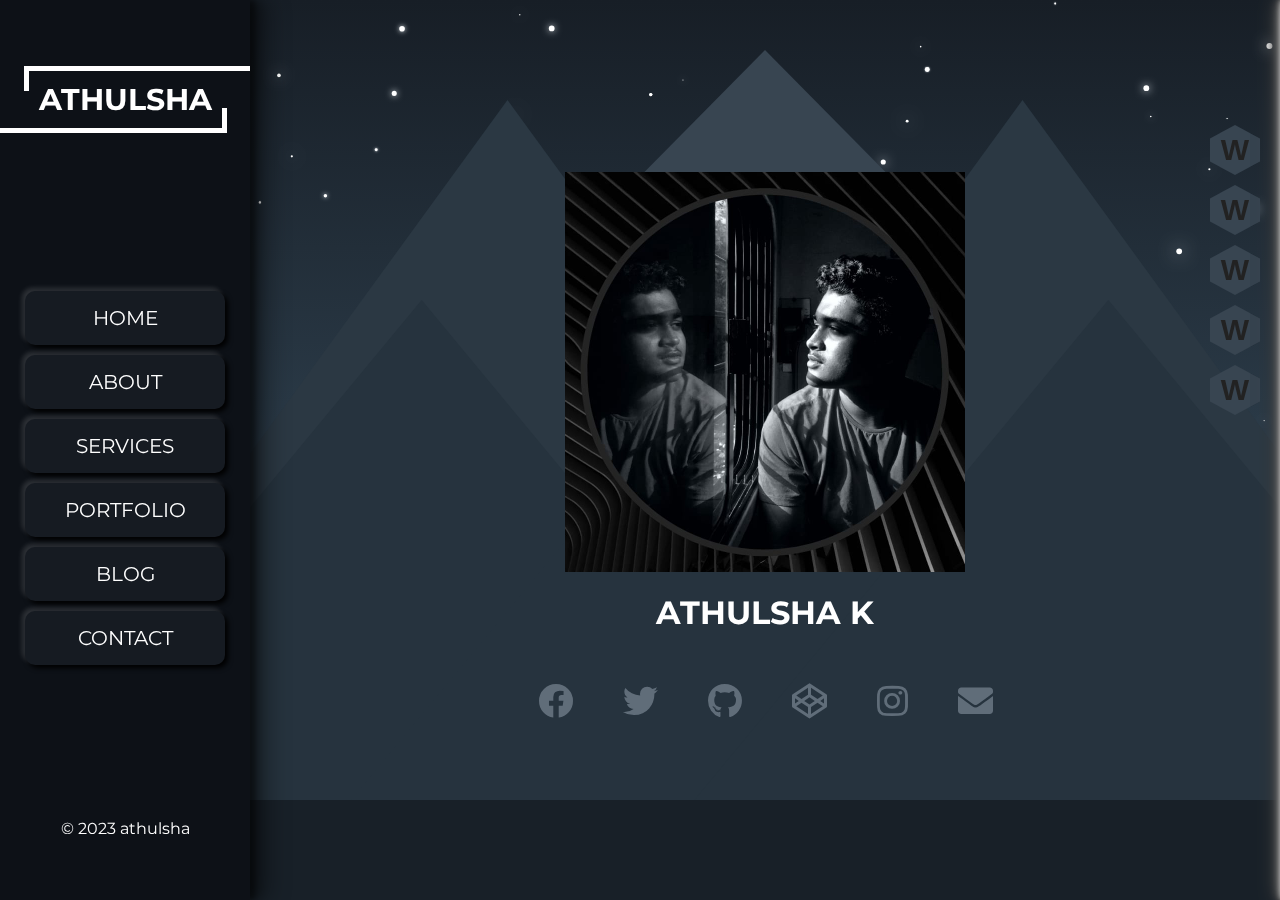
==== indexnew.html @ 254598df "Add files via upload" ====
<!DOCTYPE html>
<html lang="en">
    <head>
        <meta charset="UTF-8" />
        <meta name="viewport" content="width=device-width, initial-scale=1.0" />
        <meta http-equiv="X-UA-Compatible" content="ie=edge" />
        <meta name="keywords" content="Document" />
        <meta name="description" content="Your Description..." />
        <title>portfolio</title>
        <link
            rel="stylesheet"
            href="resources/swiper js/swiper-bundle.min.css"
        />
        <link
            rel="stylesheet"
            href="https://cdnjs.cloudflare.com/ajax/libs/font-awesome/5.15.2/css/all.min.css"
        />
        <link rel="stylesheet" href="resources/css/loader.css" />
        <link rel="stylesheet" href="resources/css/hamburger.css" />
        <link rel="stylesheet" href="resources/css/home.css" />
        <link rel="stylesheet" href="resources/css/about.css" />
        <link rel="stylesheet" href="resources/css/services.css">
        <link rel="stylesheet" href="resources/css/portfolio.css" />
        <link rel="stylesheet" href="resources/css/blog.css" />
        <link rel="stylesheet" href="resources/css/contact.css" />
        <link href="resources/mapbox-gl/mapbox-gl.css" rel="stylesheet" />
        <link rel="stylesheet" href="resources/css/style.css" />
        <link
            rel="shortcut icon"
            href="resources/img/favicon.ico"
            type="image/x-icon"
        />
    </head>
    <body onload="loaded()">
        <div class="loader">
            <div class="c c1"></div>
            <div class="c c2"></div>
            <div class="c c3"></div>
            <div class="c c4"></div>
            <div class="c c5"></div>
            <div class="c c6"></div>
        </div>
        <script>
            let loader = document.querySelector(".loader");
            function loaded() {
                loader.classList.add("remove");
                setTimeout(() => {
                    loader.style.display = "none";
                }, 1000);
            }
        </script>
        <!-- HAMBURGER MENU BUTTON (responsively visible) -->
        <div class="hamburger">
            <div class="bar1"></div>
            <div class="bar2"></div>
            <div class="bar3"></div>
        </div>

        <!-- THE REAL NAVIGATION -->
        <nav class="navigation">
            <h1>
                ATHULSHA
                <div></div>
                <div></div>
            </h1>
            <ul>
                <li><a href="#" onclick="home()">home</a></li>
                <li>
                    <a
                        href="#"
                        onclick="about(); animate3.play(); animate4.play();"
                        >about</a
                    >
                </li>
                <li><a href="#" onclick="services(); animate6.play();">services</a></li>
                <li><a href="#" onclick="portfolio()">portfolio</a></li>
                <li><a href="#" onclick="blog()">blog</a></li>
                <li>
                    <a href="#" onclick="contact(); animate5.play()">contact</a>
                </li>
            </ul>
            <p>&copy; 2023 athulsha</p>
        </nav>

        <div class="container">
            <div class="layer layer1 active">
                <div class="home main">
                    <div class="canvas_container">
                        <canvas></canvas>
                    </div>
                    <div class="content-for-home">
                        <div class="img-container"></div>
                        <h1 align="center">ATHULSHA K</h1>
                        <div class="social-icons">
                            <div class="s-icon">
                                <a href="https://instagram.com/_godf_ther_?igshid=MzMyNGUyNmU2YQ==">
                                    <i class="fab fa-facebook"></i>
                                </a>
                                <div class="s-name">Facebook</div>
                            </div>
                            <div class="s-icon">
                                <a href="https://twitter.com/Athulsha_k?t=MBiXDotRIr1WCUxzk90ldA&s=09">
                                    <i class="fab fa-twitter"></i>
                                </a>
                                <div class="s-name">X</div>
                            </div>
                            <div class="s-icon">
                                <a href="https://instagram.com/_godf_ther_?igshid=MzMyNGUyNmU2YQ==">
                                    <i class="fab fa-github"></i>
                                </a>
                                <div class="s-name">GitHub</div>
                            </div>
                            <div class="s-icon">
                                <a href="https://instagram.com/_godf_ther_?igshid=MzMyNGUyNmU2YQ==">
                                    <i class="fab fa-codepen"></i>
                                </a>
                                <div class="s-name">CodePen</div>
                            </div>
                            <div class="s-icon">
                                <a href="https://instagram.com/_godf_ther_?igshid=MzMyNGUyNmU2YQ==">
                                    <i class="fab fa-instagram"></i>
                                </a>
                                <div class="s-name">Instagram</div>
                            </div>
                            <div class="s-icon">
                                <a href="mailto:athulsha2003@gmail.com">
                                    <i class="fas fa-envelope"></i>
                                </a>
                                <div class="s-name">Email</div>
                            </div>
                        </div>

                        <div class="side-nav">
                            <button
                                onclick="about(); animate3.play(); animate4.play();"
                            >
                                <span class="w">W</span>
                                <span class="tooltip"> why you? </span>
                            </button>
                            <button onclick="services(); animate6.play();">
                                <span class="w">W</span>
                                <span class="tooltip"> what do you do? </span>
                            </button>
                            <button onclick="portfolio()">
                                <span class="w">W</span>
                                <span class="tooltip">
                                    what have you done?
                                </span>
                            </button>
                            <button onclick="blog()">
                                <span class="w">W</span>
                                <span class="tooltip"> what others say? </span>
                            </button>
                            <button onclick="contact(); animate5.play()">
                                <span class="w">W</span>
                                <span class="tooltip"> where are you? </span>
                            </button>
                        </div>

                        <div class="titles-for-side-nav">
                            <span></span>
                        </div>
                    </div>
                </div>
            </div>
            <div class="layer layer2">
                <div class="about main">
                    <!-- SEGMENT FOR STYLING. -->
                    <div class="styling">
                        <div class="absolute box"></div>
                        <div class="absolute circle"></div>
                        <div class="absolute triangle"></div>
                        <div class="absolute dots">
                            <div class="dot dot1"></div>
                            <div class="dot dot2"></div>
                            <div class="dot dot3"></div>
                            <div class="dot dot4"></div>
                            <div class="dot dot5"></div>
                            <div class="dot dot6"></div>
                            <div class="dot dot7"></div>
                            <div class="dot dot8"></div>
                            <div class="dot dot9"></div>
                            <div class="dot dot10"></div>
                            <div class="dot dot11"></div>
                            <div class="dot dot12"></div>
                            <div class="dot dot13"></div>
                            <div class="dot dot14"></div>
                            <div class="dot dot15"></div>
                            <div class="dot dot16"></div>
                            <div class="dot dot17"></div>
                            <div class="dot dot18"></div>
                            <div class="dot dot19"></div>
                            <div class="dot dot20"></div>
                            <div class="dot dot21"></div>
                            <div class="dot dot22"></div>
                            <div class="dot dot23"></div>
                            <div class="dot dot24"></div>
                        </div>

                        <svg
                            class="wave absolute"
                            xmlns="http://www.w3.org/2000/svg"
                            viewBox="0 0 1450 320"
                        >
                            <path
                                fill-opacity="1"
                                d="M0,320L48,277.3C96,235,192,149,288,122.7C384,96,480,128,576,165.3C672,203,768,245,864,234.7C960,224,1056,160,1152,112C1248,64,1344,32,1392,16L1440,0L1440,320L1392,320C1344,320,1248,320,1152,320C1056,320,960,320,864,320C768,320,672,320,576,320C480,320,384,320,288,320C192,320,96,320,48,320L0,320Z"
                            ></path>
                        </svg>

                        <svg
                            class="wave absolute opposite"
                            xmlns="http://www.w3.org/2000/svg"
                            viewBox="0 0 1450 320"
                        >
                            <path
                                fill-opacity="1"
                                d="M0,224L48,213.3C96,203,192,181,288,192C384,203,480,245,576,218.7C672,192,768,96,864,64C960,32,1056,64,1152,101.3C1248,139,1344,181,1392,202.7L1440,224L1440,320L1392,320C1344,320,1248,320,1152,320C1056,320,960,320,864,320C768,320,672,320,576,320C480,320,384,320,288,320C192,320,96,320,48,320L0,320Z"
                            ></path>
                        </svg>
                    </div>

                    <!-- REAL CONTENT -->
                    <div class="wrapper">
                        <div class="face face1">
                            <div class="content">
                                <p>Hello,</p>
                                <h1>I'm Athulsha</h1>
                                <p class="text">
                                    As a young entrepreneur, I'm driven by a passion for innovation and a determination to create meaningful change in the business world. I thrive on challenges and view them as opportunities for growth. Armed with fresh ideas and a strong work ethic, I'm committed to building and scaling businesses that not only succeed financially but also contribute positively to society. I believe in the power of collaboration and constantly seek out new ways to connect with like-minded individuals and mentors who can help me on my entrepreneurial journey. I'm excited to embrace the ever-evolving landscape of entrepreneurship and make a lasting impact
                                </p>
                                
                            </div>
                        </div>
                        <div class="face face2"></div>
                    </div>

                    <!-- THE NAVIGATION OF ABOUT -->
                    <nav class="about_nav">
                        <ul>
                            <li>
                                <a class="active" href="#" data-text="one"
                                    >Skills</a
                                >
                            </li>
                            <li>
                                <a href="#" data-text="two">Experience</a>
                            </li>
                            <li>
                                <a href="#" data-text="three">Education</a>
                            </li>
                        </ul>
                    </nav>

                    <div class="about_container">
                        <!-- SKILL BOX -->
                        <div class="skills">
                            <div class="skill">
                                <div class="name">HTML</div>
                                <div class="value" style="left: 90%">60%</div>
                                <div class="percent">
                                    <div
                                        class="progress"
                                        style="width: 90%"
                                    ></div>
                                </div>
                            </div>
                            <div class="skill">
                                <div class="name">3D_designing</div>
                                <div class="value" style="left: 75%">85%</div>
                                <div class="percent">
                                    <div
                                        class="progress"
                                        style="width: 75%"
                                    ></div>
                                </div>
                            </div>
                            <div class="skill">
                                <div class="name">ROBOTICS</div>
                                <div class="value" style="left: 50%">80%</div>
                                <div class="percent">
                                    <div
                                        class="progress"
                                        style="width: 50%"
                                    ></div>
                                </div>
                            </div>
                            <div class="skill">
                                <div class="name">C</div>
                                <div class="value" style="left: 45%">75%</div>
                                <div class="percent">
                                    <div
                                        class="progress"
                                        style="width: 45%"
                                    ></div>
                                </div>
                            </div>
                            <div class="skill">
                                <div class="name">C++</div>
                                <div class="value" style="left: 55%">75%</div>
                                <div class="percent">
                                    <div
                                        class="progress"
                                        style="width: 55%"
                                    ></div>
                                </div>
                            </div>
                        </div>

                        <!-- EXPERIENCE -->
                        <div class="experience">
                            <div class="middle_line"></div>
                            <div class="cover">
                                <i class="job_box fas fa-briefcase"></i>
                                <i class="date">AUG 2023 </i>
                                <h2> CEO</h2>
                                <i class="name_company">PIECKER</i>
                                <article class="text_hidden">
                                    I am a dedicated and passionate mentor at Stream Hub, specializing in teaching the fundamentals of Arduino programming and 3D printing. With a deep-rooted enthusiasm for technology and a commitment to fostering creativity and innovation, I play a pivotal role in guiding aspiring makers and enthusiasts on their journey to mastering these exciting fields
                                </article>
                            </div>
                            <div class="whitespace"></div>
                            <div class="whitespace"></div>
                            <div class="cover">
                                <i class="job_box fas fa-briefcase"></i>
                                <i class="date">Apr 2020 - Jan 2019</i>
                                <h2>ROBOTICS WORKS</h2>
                                <i class="name_company">PIECKER</i>
                                <article class="text_hidden">
                                    Lorem ipsum dolor sit amet consectetur
                                    adipisicing elit. Ut sint magnam ipsam
                                    eveniet omnis nemo commodi dolorum neque
                                    fugiat, soluta tempora vitae error magni.
                                </article>
                            </div>
                            <div class="cover">
                                <i class="job_box fas fa-briefcase"></i>
                                <i class="rdate">Feb 2018 - Apr 2020</i>
                                <h2>MENTOR</h2>
                                <i class="name_company">STREAM HUB</i>
                                <article class="text_hidden">
                                    I am a dedicated and passionate mentor at Stream Hub, specializing in teaching the fundamentals of Arduino programming and 3D printing. With a deep-rooted enthusiasm for technology and a commitment to fostering creativity and innovation, I play a pivotal role in guiding aspiring makers and enthusiasts on their journey to mastering these exciting fields
                                </article>
                            </div>
                            <div class="whitespace"></div>
                            <div class="whitespace"></div>
                            <div class="cover">
                                <i class="job_box fas fa-briefcase"></i>
                                <i class="date">Aug 2014 - Feb 2018</i>
                                <h2>Full Stack Developer</h2>
                                <i class="name_company">Company Name</i>
                                <article class="text_hidden">
                                    Lorem ipsum dolor sit amet consectetur
                                    adipisicing elit. Ut sint magnam ipsam
                                    eveniet omnis nemo commodi dolorum neque
                                    fugiat, soluta tempora vitae error magni.
                                </article>
                            </div>
                        </div>
                        <div class="education">
                            <div class="middle_line"></div>
                            <div class="cover">
                                <i class="job_box fas fa-book-reader"></i>
                                <i class="date">2021-2025</i>
                                <h2>B-TECH IN ELECTRONICS AND COMMUNICATIONS</h2>
                                <i class="name_company">CUSAT</i>
                                <article class="text_hidden">
                                    The B.Tech Electronics and Communication Department is at the forefront of technological advancements and innovation. It plays a pivotal role in shaping the future of communication systems and electronic devices. The department offers a diverse range of courses and practical experiences, equipping students with the knowledge and skills necessary to thrive in the ever-evolving world of technology.
                                </article>
                            </div>
                            <div class="whitespace"></div>
                            <div class="whitespace"></div>
                            <div class="cover">
                                <i class="job_box fas fa-book-reader"></i>
                                <i class="date">2019 - 2021</i>
                                <h2>HIGHER SECONDARY</h2>
                                <i class="name_company">GMHSS CU CAMPUS</i>
                                <article class="text_hidden">
                                    Lorem ipsum dolor sit amet consectetur
                                    adipisicing elit. Ut sint magnam ipsam
                                    eveniet omnis nemo commodi dolorum neque
                                    fugiat, soluta tempora vitae error magni.
                                </article>
                            </div>
                            <div class="cover">
                                <i class="job_box fas fa-book-open"></i>
                                <i class="date">2016 - 2018</i>
                                <h2>Masters In Science</h2>
                                <i class="name_company">KOCI KERALA</i>
                                <article class="text_hidden">
                                    Lorem ipsum dolor sit amet consectetur
                                    adipisicing elit. Ut sint magnam ipsam
                                    eveniet omnis nemo commodi dolorum neque
                                    fugiat, soluta tempora vitae error magni.
                                </article>
                            </div>
                            <div class="whitespace"></div>
                            <div class="whitespace"></div>
                            <div class="cover">
                                <i class="job_box fas fa-book-open"></i>
                                <i class="date">2012 - 2016</i>
                                <h2>Bachelor In Science</h2>
                                <i class="name_company">KOCHI</i>
                                <article class="text_hidden">
                                    Lorem ipsum dolor sit amet consectetur
                                    adipisicing elit. Ut sint magnam ipsam
                                    eveniet omnis nemo commodi dolorum neque
                                    fugiat, soluta tempora vitae error magni.
                                </article>
                            </div>
                        </div>
                    </div>
                </div>
            </div>
            <div class="layer layer3">
                <div class="services main">
                    <!-- <section class="background">
                        <div class="bg_wrapper"></div>
                    </section> -->
                    <div class="hero">
                        <span class="typography">
                            <span class="t_dummy">We know how to</span> <br />
                            <span class="t-box">
                                <span class="box-side box-front"
                                    >take risk</span
                                >
                                <span class="box-side box-top"
                                    >take a side</span
                                >
                                <span class="box-side box-back"
                                    >be different</span
                                >
                                <span class="box-side box-bottom"
                                    >be innovative</span
                                >
                            </span>
                        </span>
                        <p class="hero-text">
                            Shuvro is an excellent web designer and faultless
                            technician. He’s a pleasure to work with, great
                            value for money and will always go the extra mile
                            when necessary.
                        </p>
                    </div>
                    <div class="capabilities left move-little-down">
                        <img src="resources/img/elements/web_bg.png" alt="" />
                        <p class="c_content">
                            <span class="c_title">Web</span>
                            His creative journey started with Web Design. To
                            code his own designs, he learned how to code and has
                            since then worked hard to stay relevant in both
                            fields. For smooth collaboration with clients he is
                            now-a-days using programing languages for designing
                            and prototyping.
                            <br />
                            <a href="#">Learn More</a>
                            <i class="far fa-arrow-alt-circle-right"></i>
                        </p>
                    </div>
                    <div class="capabilities right">
                        <p class="c_content">
                            <span class="c_title">Graphics</span>
                            With a designers eye for details, Shuvro is
                            passionate about implementing designed into highly
                            interactive experience by paying close attention to
                            details, animations and performances.
                            <br />
                            <a href="#">Learn More</a>
                            <i class="far fa-arrow-alt-circle-right"></i>
                        </p>
                        <img
                            src="resources/img/elements/graphics_bg.png"
                            alt=""
                        />
                    </div>
                    <div class="capabilities left">
                        <img
                            src="resources/img/elements/seo_bg.png"
                            alt=""
                            style="
                                background: #2929292f;
                                backdrop-filter: blur(4px);
                                border-radius: 40px;
                            "
                        />
                        <p class="c_content">
                            <span class="c_title">SEO</span>
                            With 1+ years of experience in the Digital industry,
                            he proved that the combination of strategic thinking
                            and expertise will create a fascinating digital
                            experience.
                            <br />
                            <a href="#">Learn More</a>
                            <i class="far fa-arrow-alt-circle-right"></i>
                        </p>
                    </div>
                    <div class="foot">
                        <h2>Works:</h2>
                        <div class="foot-link">
                            <a href="#" onclick="portfolio()">Profile World</a>
                            <i class="far fa-arrow-alt-circle-right"></i>
                            <img
                                src="resources/img/portfolios/app/2.jpg"
                                alt="portfolio"
                            />
                        </div>
                        <div class="foot-link">
                            <a href="#" onclick="portfolio()">Art Director</a>
                            <i class="far fa-arrow-alt-circle-right"></i>
                            <img
                                src="resources/img/portfolios/card/2.jpg"
                                alt="portfolio"
                            />
                        </div>
                        <div class="foot-link">
                            <a href="#" onclick="portfolio()">Lora Website</a>
                            <i class="far fa-arrow-alt-circle-right"></i>
                            <img
                                src="resources/img/portfolios/web/1.jpg"
                                alt="portfolio"
                            />
                        </div>
                    </div>
                </div>
            </div>
            <div class="layer layer4">
                <div class="portfolio main">
                    <div class="tip main">
                        <div class="allContent">
                            <div class="description" style="display: none">
                                <div class="pro_intro">
                                    <div class="nameplate">
                                        <h1>Wedding Couple</h1>
                                        <span
                                            >Category:
                                            <span style="color: #999"
                                                >Web Design</span
                                            ></span
                                        >
                                    </div>
                                    <div class="other_text">
                                        <h2>Project Brief:</h2>
                                        <p
                                            class="pro_brief"
                                            style="
                                                color: #999;
                                                padding-left: 15px;
                                            "
                                        >
                                            Lorem ipsum, dolor sit amet
                                            consectetur adipisicing elit. At
                                            corrupti modi perferendis iure
                                            corporis dolores minus asperiores
                                            nemo debitis veritatis id placeat,
                                            similique eum recusandae ipsa quia
                                            cum earum nam?
                                        </p>
                                    </div>
                                </div>
                                <div class="pro_info">
                                    <h2>Project Info</h2>
                                    <p class="Date">
                                        <b>Date: </b>
                                        <span style="color: #999">2020</span>
                                    </p>
                                    <p class="client">
                                        <b>Client: </b>
                                        <span style="color: #999">xyz</span>
                                    </p>
                                    <p>
                                        <b>Tools: </b>
                                        <span style="color: #999"
                                            >HTML, CSS, JavaScript</span
                                        >
                                    </p>
                                    <p class="link">
                                        <b>Web: </b>
                                        <span style="color: #999"
                                            ><a href="#"
                                                >www.domain.com</a
                                            ></span
                                        >
                                    </p>
                                </div>
                            </div>

                            <button class="closeButton">
                                <span>Project Details</span>
                                <div class="icon"></div>
                            </button>
                            <button class="exitButton">&times;</button>

                            <div class="port_content">
                                <div class="swiper-container-2">
                                    <div class="swiper-wrapper">
                                        <div class="swiper-slide">
                                            <img src="#" alt="web design" />
                                        </div>
                                        <div class="swiper-slide">
                                            <img src="#" alt="web design" />
                                        </div>
                                        <div class="swiper-slide">
                                            <img src="#" alt="web design" />
                                        </div>
                                        <div class="swiper-slide">
                                            <img src="#" alt="web design" />
                                        </div>
                                        <div class="swiper-slide">
                                            <img src="#" alt="web design" />
                                        </div>
                                        <div class="swiper-slide">
                                            <img src="#" alt="web design" />
                                        </div>
                                        <div class="swiper-slide">
                                            <img src="#" alt="web design" />
                                        </div>
                                        <div class="swiper-slide">
                                            <img src="#" alt="web design" />
                                        </div>
                                        <div class="swiper-slide">
                                            <img src="#" alt="web design" />
                                        </div>
                                    </div>
                                    <!-- Add Pagination -->
                                    <div class="swiper-scrollbar"></div>
                                    <!-- Add Arrows -->
                                    <div class="swiper-button-next"></div>
                                    <div class="swiper-button-prev"></div>
                                </div>
                            </div>
                        </div>
                    </div>
                    <nav class="about_nav padding_top">
                        <ul>
                            <li>
                                <a
                                    class="filter active"
                                    href="#"
                                    data-filter="all"
                                    >All</a
                                >
                            </li>
                            <li>
                                <a class="filter" href="#" data-filter=".web"
                                    >Web Design</a
                                >
                            </li>
                            <li>
                                <a class="filter" href="#" data-filter=".logo"
                                    >Logo</a
                                >
                            </li>
                            <li>
                                <a class="filter" href="#" data-filter=".card"
                                    >Cards</a
                                >
                            </li>
                            <li>
                                <a class="filter" href="#" data-filter=".app"
                                    >Apps</a
                                >
                            </li>
                            <li>
                                <a class="filter" href="#" data-filter=".icon"
                                    >Icons</a
                                >
                            </li>
                        </ul>
                    </nav>
                    <div class="mymixcont">
                        <div class="mix web">
                            <img
                                src="resources/img/portfolios/web/1.jpg"
                                alt=""
                            />
                            <span class="title">Lora Website</span>
                            <span class="port_link">View Project</span>
                        </div>
                        <div class="mix icon">
                            <img
                                src="resources/img/portfolios/icon/5.jpg"
                                alt=""
                            />
                            <span class="title">Water World</span>
                            <span class="port_link">View Project</span>
                        </div>
                        <div class="mix card">
                            <img
                                src="resources/img/portfolios/card/1.jpg"
                                alt=""
                            />
                            <span class="title">Brand Photography</span>
                            <span class="port_link">View Project</span>
                        </div>
                        <div class="mix web">
                            <img
                                src="resources/img/portfolios/web/2.jpg"
                                alt=""
                            />
                            <span class="title">Student Guide</span>
                            <span class="port_link">View Project</span>
                        </div>
                        <div class="mix app">
                            <img
                                src="resources/img/portfolios/app/1.jpg"
                                alt=""
                            />
                            <span class="title">World View</span>
                            <span class="port_link">View Project</span>
                        </div>
                        <div class="mix card">
                            <img
                                src="resources/img/portfolios/card/2.jpg"
                                alt=""
                            />
                            <span class="title">Art Director</span>
                            <span class="port_link">View Project</span>
                        </div>
                        <div class="mix web">
                            <img
                                src="resources/img/portfolios/web/3.jpg"
                                alt=""
                            />
                            <span class="title">Web App Pro</span>
                            <span class="port_link">View Project</span>
                        </div>
                        <div class="mix card">
                            <img
                                src="resources/img/portfolios/card/3.jpg"
                                alt=""
                            />
                            <span class="title">Reauty</span>
                            <span class="port_link">View Project</span>
                        </div>
                        <div class="mix web">
                            <img
                                src="resources/img/portfolios/web/4.jpg"
                                alt=""
                            />
                            <span class="title">Sonor Design</span>
                            <span class="port_link">View Project</span>
                        </div>
                        <div class="mix card">
                            <img
                                src="resources/img/portfolios/card/4.jpg"
                                alt=""
                            />
                            <span class="title">Richard Tan</span>
                            <span class="port_link">View Project</span>
                        </div>
                        <div class="mix logo">
                            <img
                                src="resources/img/portfolios/logo/1.jpg"
                                alt=""
                            />
                            <span class="title">Kitty Pic</span>
                            <span class="port_link">View Project</span>
                        </div>
                        <div class="mix icon">
                            <img
                                src="resources/img/portfolios/icon/4.jpg"
                                alt=""
                            />
                            <span class="title">Domine</span>
                            <span class="port_link">View Project</span>
                        </div>
                        <div class="mix app">
                            <img
                                src="resources/img/portfolios/app/2.jpg"
                                alt=""
                            />
                            <span class="title">Profile World</span>
                            <span class="port_link">View Project</span>
                        </div>
                        <div class="mix logo">
                            <img
                                src="resources/img/portfolios/logo/2.jpg"
                                alt=""
                            />
                            <span class="title">Specialisterne</span>
                            <span class="port_link">View Project</span>
                        </div>
                        <div class="mix logo">
                            <img
                                src="resources/img/portfolios/logo/3.jpg"
                                alt=""
                            />
                            <span class="title">Native Design</span>
                            <span class="port_link">View Project</span>
                        </div>
                        <div class="mix card">
                            <img
                                src="resources/img/portfolios/card/5.jpg"
                                alt=""
                            />
                            <span class="title">Sriram Mohan</span>
                            <span class="port_link">View Project</span>
                        </div>
                        <div class="mix logo">
                            <img
                                src="resources/img/portfolios/logo/4.jpg"
                                alt=""
                            />
                            <span class="title">Book Worm</span>
                            <span class="port_link">View Project</span>
                        </div>
                        <div class="mix icon">
                            <img
                                src="resources/img/portfolios/icon/2.jpg"
                                alt=""
                            />
                            <span class="title">Football FC</span>
                            <span class="port_link">View Project</span>
                        </div>
                        <div class="mix logo">
                            <img
                                src="resources/img/portfolios/logo/5.jpg"
                                alt=""
                            />
                            <span class="title">Free Notes</span>
                            <span class="port_link">View Project</span>
                        </div>
                        <div class="mix icon">
                            <img
                                src="resources/img/portfolios/icon/1.jpg"
                                alt=""
                            />
                            <span class="title">Insta Genre</span>
                            <span class="port_link">View Project</span>
                        </div>
                        <div class="mix logo">
                            <img
                                src="resources/img/portfolios/logo/6.jpg"
                                alt=""
                            />
                            <span class="title">Movie Sock</span>
                            <span class="port_link">View Project</span>
                        </div>
                        <div class="mix logo">
                            <img
                                src="resources/img/portfolios/logo/7.jpg"
                                alt=""
                            />
                            <span class="title">Village Community Church</span>
                            <span class="port_link">View Project</span>
                        </div>
                        <div class="mix app">
                            <img
                                src="resources/img/portfolios/app/3.jpg"
                                alt=""
                            />
                            <span class="title">Weathery</span>
                            <span class="port_link">View Project</span>
                        </div>
                        <div class="mix icon">
                            <img
                                src="resources/img/portfolios/icon/3.jpg"
                                alt=""
                            />
                            <span class="title">Fav Shop</span>
                            <span class="port_link">View Project</span>
                        </div>
                    </div>
                </div>
            </div>
            <div class="layer layer5">
                <div class="testimonial">
                    <h1>
                        <span>See What My Clients Say about Me.</span>
                    </h1>
                    <div class="swiper-container">
                        <div class="swiper-wrapper">
                            <div class="swiper-slide">
                                <img src="resources/img/favicon.ico" alt="" />
                                <h4>Erik Lasher</h4>
                                <div class="rating">
                                    <label>&starf;</label>
                                    <label>&starf;</label>
                                    <label>&starf;</label>
                                    <label>&starf;</label>
                                    <label>&starf;</label>
                                </div>
                                <p>
                                    <span>&ldquo;</span>
                                    Shuvro is an excellent web designer and
                                    faultless technician. He’s a pleasure to
                                    work with, great value for money and will
                                    always go the extra mile when necessary.
                                </p>
                            </div>
                            <div class="swiper-slide">
                                <img src="resources/img/favicon.ico" alt="" />
                                <h4>Erik Lasher</h4>
                                <div class="rating">
                                    <label>&starf;</label>
                                    <label>&starf;</label>
                                    <label>&starf;</label>
                                    <label>&starf;</label>
                                    <label>&starf;</label>
                                </div>
                                <p>
                                    <span>&ldquo;</span>
                                    Shuvro is an excellent web designer and
                                    faultless technician. He’s a pleasure to
                                    work with, great value for money and will
                                    always go the extra mile when necessary.
                                </p>
                            </div>
                            <div class="swiper-slide">
                                <img src="resources/img/favicon.ico" alt="" />
                                <h4>Erik Lasher</h4>
                                <div class="rating">
                                    <label>&starf;</label>
                                    <label>&starf;</label>
                                    <label>&starf;</label>
                                    <label>&starf;</label>
                                    <label>&starf;</label>
                                </div>
                                <p>
                                    <span>&ldquo;</span>
                                    Shuvro is an excellent web designer and
                                    faultless technician. He’s a pleasure to
                                    work with, great value for money and will
                                    always go the extra mile when necessary.
                                </p>
                            </div>
                            <div class="swiper-slide">
                                <img src="resources/img/favicon.ico" alt="" />
                                <h4>Erik Lasher</h4>
                                <div class="rating">
                                    <label>&starf;</label>
                                    <label>&starf;</label>
                                    <label>&starf;</label>
                                    <label>&starf;</label>
                                    <label>&starf;</label>
                                </div>
                                <p>
                                    <span>&ldquo;</span>
                                    Shuvro is an excellent web designer and
                                    faultless technician. He’s a pleasure to
                                    work with, great value for money and will
                                    always go the extra mile when necessary.
                                </p>
                            </div>
                            <div class="swiper-slide">
                                <img src="resources/img/favicon.ico" alt="" />
                                <h4>Erik Lasher</h4>
                                <div class="rating">
                                    <label>&starf;</label>
                                    <label>&starf;</label>
                                    <label>&starf;</label>
                                    <label>&starf;</label>
                                    <label>&starf;</label>
                                </div>
                                <p>
                                    <span>&ldquo;</span>
                                    Shuvro is an excellent web designer and
                                    faultless technician. He’s a pleasure to
                                    work with, great value for money and will
                                    always go the extra mile when necessary.
                                </p>
                            </div>
                            <div class="swiper-slide">
                                <img src="resources/img/favicon.ico" alt="" />
                                <h4>Erik Lasher</h4>
                                <div class="rating">
                                    <label>&starf;</label>
                                    <label>&starf;</label>
                                    <label>&starf;</label>
                                    <label>&starf;</label>
                                    <label>&starf;</label>
                                </div>
                                <p>
                                    <span>&ldquo;</span>
                                    Shuvro is an excellent web designer and
                                    faultless technician. He’s a pleasure to
                                    work with, great value for money and will
                                    always go the extra mile when necessary.
                                </p>
                            </div>
                        </div>
                        <!-- Add Pagination -->
                        <div class="swiper-pagination"></div>
                        <div class="swiper-button-next"></div>
                        <div class="swiper-button-prev"></div>
                    </div>
                </div>
            </div>
            <div class="layer layer6">
                <div class="contact_us">
                    <div id="map"></div>
                    <address class="info_container">
                        <div class="info info1">
                            <i class="fas fa-phone-alt"></i>
                            <span class="iname">Phone</span>
                            <a href="tel:+8800000000000">9946198944</a>
                        </div>
                        <div class="info info2">
                            <i class="fas fa-home"></i>
                            <span class="iname">Address</span>
                            <a
                                href="https://maps.app.goo.gl/DvXbmUUjV1eJvzJQ8"
                            >
                                <h3>kakkancheri</h3>
                                <span>calicut university (po)</span><br />
                                <span>kerala</span>
                            </a>
                        </div>
                        <div class="info info3">
                            <i class="fas fa-envelope"></i>
                            <span class="iname">Email</span>
                            <a href="mailto:email1.gmail.com"
                                >athulsha2003@gmail.com</a
                            >
                            
                        </div>
                    </address>

                    <form action="#" method="post">
                        <h1>Get In Touch</h1>
                        <div class="inp_field">
                            <i class="fas fa-user"></i>
                            <input
                                type="text"
                                name="name"
                                class="fname"
                                id="fname"
                                placeholder="Full Name"
                                required
                            />
                        </div>
                        <div class="inp_field">
                            <i class="fas fa-envelope"></i>
                            <input
                                type="email"
                                name="email"
                                class="email"
                                id="email"
                                placeholder="Email"
                                required
                            />
                        </div>
                        <div class="inp_field">
                            <i class="fas fa-angle-double-right"></i>
                            <input
                                type="text"
                                name="subject"
                                class="subject"
                                id="subject"
                                placeholder="Subject"
                                required
                            />
                        </div>
                        <textarea
                            name="message"
                            cols="30"
                            rows="5"
                            class="message"
                            id="message"
                            placeholder="Message"
                            required
                        ></textarea>
                        <button class="submit" id="submit">Submit</button>
                    </form>
                </div>
            </div>
        </div>

        <!-----------------JQUERY {https://jquery.com/} [USED IN portfolio.js]----------------->
        <script src="resources/js/jquery.min.js"></script>
        <!-----------------MIX IT UP {https://www.kunkalabs.com/mixitup/} [USED IN portfolio.js]----------------->
        <script src="resources/js/mixitup.min.js"></script>
        <!-----------------SWIPER JS {https://swiperjs.com/} [USED IN portfolio.js, blog.js]----------------->
        <script src="resources/swiper js/swiper-bundle.min.js"></script>
        <!-----------------MAPBOX GL {https://www.mapbox.com/} [USED IN contact.js]----------------->
        <script src="resources/mapbox-gl/mapbox-gl.js"></script>
        <!-----------------EMAIL JS {https://www.emailjs.com/} [USED IN contact.js]----------------->
        <script src="resources/js/email.min.js"></script>
        <!-----------------ADDITIONAL SCRIPT FOR EMAIL JS----------------->
        <script type="text/javascript">
            (function () {
                emailjs.init("user_5OMETIDQ2Nm9qBMtaFNz4");
            })();
        </script>
        <!-----------------VANILLA TILT JS {https://micku7zu.github.io/vanilla-tilt.js/}----------------->
        <script src="resources/js/vanilla-tilt.min.js"></script>
        <!-----------------ANIME JS {https://animejs.com/} [USED LOCALLY.]----------------->
        <script src="resources/js/anime.min.js"></script>
        <!-----------------LOCAL (HOME)----------------->
        <script src="resources/js/home.js"></script>
        <!-----------------LOCAL (ABOUT)----------------->
        <script src="resources/js/about.js"></script>
        <!-----------------LOCAL (SERVICES)----------------->
        <script src="resources/js/services.js"></script>
        <!-----------------LOCAL (PORTFOLIO)----------------->
        <script src="resources/js/portfolio.js"></script>
        <!-----------------LOCAL (BLOG)----------------->
        <script src="resources/js/blog.js"></script>
        <!-----------------LOCAL (CONTACT)----------------->
        <script src="resources/js/contact.js"></script>
        <!-----------------LOCAL (MAIN FILE)----------------->
        <script src="resources/js/main.js"></script>

        <!-----------------LOCAL (MAIN FILE { USED TO ANIMATE WEBPAGE.})----------------->
        <script>
            const animate1 = anime.timeline({
                targets: ".circle",
                loop: true,
                duration: 2000,
                direction: "alternate",
                easing: "easeInOutQuad",
            });
            animate1.add({
                translateX: 350,
            });

            let dot = document.querySelectorAll(".dot");
            for (let i = 0; i < dot.length; i++) {
                const ind = dot[i];
                const animate2 = anime.timeline({
                    targets: ind,
                    loop: true,
                    direction: "alternate",
                    delay: i * 100,
                });
                animate2.add({
                    scale: 2,
                });
            }

            let span = document.querySelectorAll(".content .text span");
            const animate3 = anime.timeline({
                targets: span,
                easing: "easeInOutExpo",
                delay: anime.stagger(20, { direction: "reverse" }),
                direction: "reverse",
                autoplay: false,
            });

            animate3.add({
                rotate: () => {
                    return anime.random(-360, 360);
                },
                translateX: () => {
                    return anime.random(-500, 500);
                },
                translateY: () => {
                    return anime.random(-500, 500);
                },
                duration: 3000,
            });

            const animate4 = anime({
                targets: ".button",
                scale: [0, 1],
                delay: anime.stagger(200, { start: 7000 }),
                autoplay: false,
            });

            const animate5 = anime({
                targets: [
                    document.querySelectorAll(".info"),
                    document.querySelectorAll(".inp_field"),
                    ".message",
                    ".submit",
                ],
                translateY: [50, 0],
                rotateX: [90, 0],
                opacity: [0, 1],
                delay: anime.stagger(300, { start: 1000 }),
                duration: 750,
                autoplay: false,
                easing: "easeOutQuint",
            });
            
            const animate6 = anime({
                targets: ['.services .t_dummy', '.services .hero-text'],
                duration: 1000,
                scaleX: [0, 1],
                delay: anime.stagger(300, {start: 1000}),
                autoplay: false,
            });

            function resize() {
                if (window.innerWidth <= 632) {
                    animate5.play();
                    animate3.play();
                    animate4.play();
                    animate6.play();
                }
            }
            resize();
            window.addEventListener("resize", resize);
        </script>
    </body>
</html>
---- resources/css/loader.css ----
.loader {
    position: absolute;
    z-index: 1000;
    top: 0;
    left: 0;
    width: 100%;
    height: 100%;
    background: #0d1117;
    display: block;
    animation: none;
    opacity: 1;
    transition: .5s ease-in-out;
}

.loader.remove {
    opacity: 0; 
    z-index: -1000;
}

.loader .c {
    border-radius: 50%;
    position: absolute;
    top: 50%;
    left: 50%;
    transform: translate(-50%, -50%);
    border-bottom: 7px solid;
    border-right: 7px solid;
    border-top: 7px solid transparent !important;
    border-left: 7px solid transparent !important;
    animation: rot 1.5s ease-in-out 0s infinite alternate;
}

@keyframes rot {
    0% {
        transform: translate(-50%, -50%) rotateZ(0deg);
    }

    100% {
        transform: translate(-50%, -50%) rotateZ(90deg);
    }
}

.loader .c.c1 {
    width: 300px;
    height: 300px;
    border-color: orangered;
    animation-delay: 0s;
}

.loader .c.c2 {
    width: 260px;
    height: 260px;
    border-color: indigo;
    animation-delay: .1s;
}

.loader .c.c3 {
    width: 220px;
    height: 220px;
    border-color: dodgerblue;
    animation-delay: .2s;
}

.loader .c.c4 {
    width: 180px;
    height: 180px;
    border-color: green;
    animation-delay: .3s;
}

.loader .c.c5 {
    width: 140px;
    height: 140px;
    border-color: gold;
    animation-delay: .4s;
}

.loader .c.c6 {
    width: 100px;
    height: 100px;
    border-color: aqua;
    animation-delay: .5s;
}
---- resources/css/hamburger.css ----
.hamburger {
    position: fixed;
    top: 20px;
    left: 20px;
    margin-left: 0;
    width: 50px;
    height: 50px;
    display: flex;
    z-index: 1000;
    justify-content: center;
    align-items: center;
    flex-direction: column;
    flex-wrap: wrap;
    cursor: pointer;
    display: none;
    border-radius: 5px;
    background: rgba(255, 255, 255, 0.1);
    transition: .5s ease-in-out;
}

.hamburger.active {
    margin-left: 200px;
}

.hamburger .bar1,
.hamburger .bar2,
.hamburger .bar3 {
    position: absolute;
    width: 30px;
    height: 6px;
    border-radius: 200px;
    background: white;
    transition: 0.5s ease-in-out;
}

.hamburger:hover .bar1,
.hamburger:hover .bar2,
.hamburger:hover .bar3 {
    width: 40px;
}

.hamburger .bar1 {
    transform: translate(0, -15px);
    animation: no_bar1 0.75s linear 0s 1 forwards;
}

.hamburger .bar3 {
    transform: translate(0, 15px);
    animation: no_bar3 0.75s linear 0s 1 forwards;
}

.hamburger .bar3::after {
    content: "";
    position: absolute;
    top: 50%;
    left: 50%;
    transform: translate(-50%, -50%);
    width: 30px;
    border-radius: 10px;
    background: white;
    height: 6px;
    transition: 0.5s ease-in-out;
}

.hamburger:hover .bar3::after {
    width: 40px;
}



@keyframes no_bar1 {
    0% {
        transform: rotate(45deg);
    }

    33.33% {
        transform: translate(0, 0);
    }

    66.66% {
        transform: translate(0, 0);
    }

    100% {
        transform: translate(0, -15px);
    }
}

@keyframes no_bar3 {
    0% {
        transform: rotate(-45deg);
    }

    33.33% {
        transform: translate(0, 0);
    }

    66.66% {
        transform: translate(0, 0);
    }

    100% {
        transform: translate(0, 15px);
    }
}

.hamburger.active .bar1 {
    animation: bar1 0.75s linear 0s 1 forwards;
    animation: name duration timing-function delay iteration-count direction
        fill-mode;
}

@keyframes bar1 {
    0% {
        transform: translate(0, -15px);
    }

    33.33% {
        transform: translate(0, 0);
    }

    66.66% {
        transform: translate(0, 0);
    }

    100% {
        transform: rotate(45deg);
    }
}

.hamburger.active .bar3 {
    animation: bar3 0.75s linear 0s 1 forwards;
}

@keyframes bar3 {
    0% {
        transform: translate(0, 15px);
    }

    33.33% {
        transform: translate(0, 0);
    }

    66.66% {
        transform: translate(0, 0);
        height: 16px;
        background: transparent;
    }

    100% {
        transform: rotate(-45deg);
        height: 16px;
        background: transparent;
    }
}

.hamburger.active .bar2 {
    width: 0;
}
---- resources/css/home.css ----
.home {
    background-color: #d3123c;
    z-index: 2;
}

.canvas_container {
    position: fixed;
    top: 0;
    left: 0;
    width: var(--width);
    margin-left: 250px;
    height: 100%;
    overflow: hidden;
    user-select: none;
    display: flex;
    justify-content: center;
    align-items: center;
}

.canvas_container canvas {
    position: absolute;
    top: 0;
    left: 0;
}

.content-for-home {
    position: relative;
    width: 100%;
    min-height: 100vh;
    display: flex;
    justify-content: center;
    align-items: center;
    flex-direction: column;
}

.content-for-home .img-container {
    width: 400px;
    height: 400px;
    background: url("../img/home_logo_bg_hero.jpg") no-repeat top left;
    background-size: cover;
}

.content-for-home .img-container img {
    object-fit: cover;
}

.content-for-home .social-icons {
    position: relative;
    width: 100%;
    display: flex;
    justify-content: center;
    align-items: center;
    flex-wrap: wrap;
    margin-top: 20px;
    text-align: center;
}

.content-for-home .social-icons .s-icon {
    position: relative;
    margin: 10px 25px;
}

.content-for-home .social-icons .s-icon a {
    color: #606d79;
    text-decoration: none;
    transition: 0.5s;
}

.content-for-home .social-icons .s-icon a i {
    font-size: 35px;
}

.content-for-home .social-icons .s-icon .s-name {
    position: absolute;
    font-size: 15px;
    opacity: 0;
    bottom: 0px;
    left: 50%;
    transform: translate(-50%, 0);
    transition: 0.3s ease-out;
}

.content-for-home .social-icons .s-icon:hover .s-name {
    opacity: 1;
    bottom: -25px;
}

.content-for-home .social-icons .s-icon:hover a {
    color: dodgerblue;
}

.side-nav {
    position: absolute;
    right: 20px;
    top: 30%;
    transform: translateY(-50%);
}

.side-nav button {
    position: relative;
    display: block;
    border: none;
    color: #222222;
    font-weight: bolder;
    margin: 10px 0;
    width: 50px;
    height: 50px;
    background: transparent;
    outline: none;
    cursor: pointer;
    transition: 0.5s cubic-bezier(0.77, 0, 0.175, 1);
}

.side-nav button:hover .w {
    font-size: 0px;
}

.side-nav button .w {
    transition: 0.5s cubic-bezier(0.77, 0, 0.175, 1);
    font-size: 30px;
}

.side-nav button .tooltip {
    position: absolute;
    font-size: 5em;
    left: 100%;
    top: 50%;
    transform: translate(-100%, -50%);
    width: 100vw;
    opacity: 0;
    color: #cccccc;
    text-align: right;
    visibility: hidden;
    border-radius: 500px;
    z-index: -1;
    text-transform: capitalize;
    transition: 0.5s cubic-bezier(0.22, 1, 0.36, 1);
}

.side-nav button:hover .tooltip {
    left: 0%;
    visibility: visible;
    opacity: 1;
}

.side-nav button::before,
.side-nav button::after {
    content: "";
    position: absolute;
    right: 0;
    top: 0;
    width: 100%;
    height: 100%;
    background: #384551;
    z-index: -1;
    transition: 0.5s cubic-bezier(0.77, 0, 0.175, 1);
}

.side-nav button::before {
    clip-path: polygon(50% 0, 100% 27%, 100% 73%, 50% 100%);
}

.side-nav button::after {
    clip-path: polygon(0 27%, 50% 0, 50% 100%, 0 73%);
}

.side-nav button:hover::after {
    clip-path: polygon(0 0, 50% 0, 50% 100%, 0% 100%);
}

@media (max-width: 768px) {
    .canvas_container {
        width: 100%;
        margin-left: 0;
    }
}

@media (max-width: 491px) {
    .side-nav {
        position: relative;
        text-align: center;
        top: inherit;
        bottom: 0;
        right: inherit;
        margin-top: 100px;
    }

    .side-nav button {
        display: inline-block;
    }

    .side-nav button::before,
    .side-nav button::after {
        transform: rotate(-90deg);
    }

    .side-nav button .tooltip {
        display: none;
    }
}

@media (max-width: 306px) {
    .content-for-home .img-container {
        width: 200px;
        height: 200px;
    }

    .side-nav {
        margin-top: 150px;
    }
}

@media (max-width: 400px) {
    .content-for-home .img-container {
        width: 200px;
        height: 200px;
        background: url(../img/home_logo_bg_hero.png) no-repeat top left;
        background-size: cover;
    }
}
---- resources/css/about.css ----
@import url("https://fonts.googleapis.com/css2?family=Kaushan+Script&display=swap");
@import url("https://fonts.googleapis.com/css2?family=League+Script&display=swap");

html {
    scroll-behavior: smooth;
}

.layer1 {
    margin: 0;
    padding: 0;
    box-sizing: border-box;
    font-family: "Montserrat", "Gill Sans", "Gill Sans MT", Calibri,
        "Trebuchet MS", sans-serif;
    background: #0d1117;
}

.styling {
    position: absolute;
    width: 100%;
    min-height: 100vh;
}

.absolute {
    position: absolute;
    user-select: none;
}


@keyframes rotate {
    0% {
        transform: translate(-50%, -50%) rotate(0deg);
    }

    100% {
        transform: translate(-50%, -50%) rotate(360deg);
    }
}





@keyframes up_down {
    0%,
    100% {
        transform: translate(-50%, -50%) rotate(190deg);
    }

    50% {
        transform: translate(-50%, 150%) rotate(190deg);
    }
}



.dots {
    top: 18%;
    left: 57%;
    width: 50px;
    height: 100px;
    display: grid;
    grid-template-columns: repeat(4, 1fr);
}

.dots .dot {
    background: #f0ce35;
    width: 3px;
    height: 3px;
    border-radius: 50%;
}

.wave {
    bottom: 0;
    left: 0;
    stroke-width: 10px;
    stroke: #1c2635;
    fill: transparent;
    z-index: 0;
    stroke-linecap: round;
    stroke-dasharray: 3400px;
    stroke-dashoffset: 3400px;
    animation: dash 8s ease-in-out 0s 1 forwards;
}

.wave.opposite {
    top: 100%;
    bottom: inherit;
    transform: rotateX(180deg);
}

@keyframes dash {
    0% {
        stroke-dashoffset: 6800px;
    }

    45% {
        stroke-dashoffset: 3400px;
    }

    90% {
        stroke-dashoffset: 0;
        fill: transparent;
    }

    100% {
        fill: #1c2635;
    }
}

.wrapper {
    position: relative;
    display: flex;
    justify-content: space-between;
    align-items: center;
    min-height: 100vh;
    z-index: 100;
    color: white;
}

.wrapper .face {
    position: relative;
    width: 100%;
    height: 100vh;
}

.wrapper .face.face1 {
    display: flex;
    justify-content: center;
    align-items: center;
    padding: 0 0 0 75px;
}

.face.face1 h1 {
    font-family: "Kaushan Script", cursive;
    font-size: 4.5vw;
}

.face.face1 p {
    font-family: "League Script", cursive;
    font-size: 22px;
}

.wrapper .face.face2 {
    position: relative;
    display: flex;
    justify-content: center;
    align-items: center;
    background: url("../img/bg1.png") no-repeat right bottom;
    background-size: contain;
}

.face.face1 h1 span,
.face.face1 p span {
    display: inline-block;
}

.button {
    position: relative;
    display: inline-block;
    margin: 10px 5px;
    padding: 15px 20px;
    font-size: 35px;
    color: #ffffff;
    text-align: center;
    text-decoration: none;
    font-weight: bold;
    outline: none;
    width: 35%;
}

.button.download {
    background: url("../img/btn4.png") no-repeat 50% 50%;
    background-size: 100% 100%;
}

.button.hire {
    background: url("../img/btn3.png") no-repeat 50% 50%;
    background-size: 100% 110%;
}

.about_nav {
    position: relative;
    width: 100%;
    height: 120px;
    display: flex;
    justify-content: center;
    align-items: center;
}

.about_nav ul {
    position: relative;
}

.about_nav ul li {
    display: inline-block;
    list-style: none;
    margin: 0 10px;
}

.about_nav ul li a {
    font-size: 25px;
    padding: 15px 30px;
    text-decoration: none;
    display: inline-block;
    border-radius: 10px;
    transition: .3s cubic-bezier(0.6, 0.04, 0.98, 0.335);
}

.about_nav ul li a:hover {
    color: dodgerblue;
}

.about_nav ul li a.active {
    color: dodgerblue;
    box-shadow: inset 5px 5px 10px black, inset -3px -3px 5px #ffffff25;
}

.about_container {
    position: relative;
    display: grid;
    grid-template-columns: repeat(3, 1fr);
    min-height: 50vh;
    width: calc(var(--width) * 3);
    margin-left: 0;
    transition: 1s cubic-bezier(0.68, -0.55, 0.265, 1.55);
}

.about_container.one {
    margin-left: 0;
}

.about_container.two {
    margin-left: calc(var(--width) * -1);
}

.about_container.three {
    margin-left: calc(var(--width) * -2);
}

.skills {
    width: 100%;
    height: 100%;
}
.education {
    width: 100%;
    height: 100%;
}

.skills {
    position: relative;
    display: grid;
    grid-template-columns: 1fr 1fr;
    height: 50vh;
    width: 100%;
}

.skills .skill {
    position: relative;
    display: flex;
    padding: 20px;
    margin: 22px 50px;
    height: 28px;
    overflow: hidden;
    border-radius: 10px;
    transition: 0.25s ease-in-out;
}

.skill .name {
    position: absolute;
    top: 0%;
    /* color: white; */
}

.skill .value {
    position: absolute;
    top: 0%;
    right: 0;
    /* color: white; */
}

.skill .percent {
    position: absolute;
    top: 50%;
    left: 50%;
    transform: translate(-50%, -50%);
    width: 90%;
    height: 20px;
    border-radius: 100px;
    box-shadow: inset 3px 3px 3px rgba(0, 0, 0, 0.348), inset 3px 3px 5px rgba(0, 0, 0, 0.359),
        inset -3px -3px 3px rgba(255, 255, 255, 0.09), inset -3px -3px 5px rgba(255, 255, 255, .09);
}

.skill .percent .progress {
    position: absolute;
    top: 50%;
    left: 6px;
    transform: translate(0%, -50%);
    height: 10px;
    width: 90%;
    background: white;
    border-radius: 100px;
}

/* EXPERIENCE */
/* EDUCATION */
/* BASIC STYLINGS */
.middle_line {
    position: absolute;
    top: 0;
    left: 50%;
    transform: translate(-50%, 0);
    width: 5px;
    height: 100%;
    background: #333;
    border-radius: 5px;
}

.experience, 
.education {
    position: relative;
    width: 100%;
    min-height: 50vh;
    display: grid;
    grid-template-columns: repeat(2, 1fr);
    grid-gap: 100px;
}

.cover:nth-child(even) {
    justify-self: end;
}

.cover:nth-child(odd) {
    justify-self: start;
}

.cover {
    position: relative;
    width: 70%;
    height: 250px;
    color: #ccc;
    border-radius: 15px;
    padding: 15px;
    box-shadow: inset 5px 5px 10px black, inset -3px -3px 5px #ffffff25;
}

.cover::before {
    content: '';
    position: absolute;
    top: 20%;
    right: -15px;
    transform: rotate(135deg);
    border-left: 15px solid rgba(255, 255, 255, 0.3);
    border-top: 15px solid rgba(255, 255, 255, 0.4);
    border-bottom: 15px solid transparent;
    border-right: 15px solid transparent;
}

.cover:nth-child(odd)::before {
    left: -15px;
    right: inherit;
    transform: rotate(-45deg);
} 

.cover .job_box {
    position: absolute;
    top: 18%;
    right: -75px;
    font-size: 30px;
    border-radius: 50%;
    background: #267ff4;
    /* color: white; */
    width: 50px;
    height: 50px;
    text-align: center;
    line-height: 50px;
}

.cover:nth-child(odd) .job_box {
    position: absolute;
    top: 20%;
    left: -75px;
    right: inherit;
    font-size: 30px;
}

.cover:last-child {
    margin-bottom: 100px;
}

/* MAIN CONTENT OF EXPERIENCE */
/* MAIN CONTENT OF EDUCATION */
.cover:nth-child(even) {
    text-align: right;
}

.date {
    color: crimson;
    font-weight: bold;
}

.name_company {
    display: inline-block;
    margin-bottom: 10px;
}

.text_hidden {
    width: 100%;
    height: 100px;
    overflow: auto;
}
.text_hidden::-webkit-scrollbar {
    width: 5px;
}

@media (max-width: 1024px) {
    .button {
        display: block;
        margin: 0;
    }
}

@media (max-width: 582px) {
    .skills {
        position: relative;
        display: grid;
        grid-template-columns: 1fr;
        height: 50vh;
        width: 100%;
    }
    .whitespace {
        display: none;
    }

    .experience, .education {
        position: relative;
        width: 100%;
        min-height: 50vh;
        display: grid;
        grid-template-columns: 1fr;
    }

    .cover {
        margin-right: 20px;
    }

    .cover:nth-child(odd) .job_box {
        position: absolute;
        top: 40px;
        left: -25%;
        right: inherit;
        font-size: 30px;
    }
    .cover:nth-child(even) .job_box {
        top: 40px;
        left: -25%;
        right: inherit;
        font-size: 30px;
    }
    .cover::before {
        content: '';
        position: absolute;
        top: 20%;
        left: -15px;
        right: inherit;
        transform: rotate(314deg);
        border-left: 15px solid rgba(255, 255, 255, 0.3);
        border-top: 15px solid rgba(255, 255, 255, 0.4);
        border-bottom: 15px solid transparent;
        border-right: 15px solid transparent;
    }

    .middle_line {
        left: 28px;
    }

    .cover:nth-child(even) {
        justify-self: right;
    }

    .cover:nth-child(odd) {
        justify-self: right;
    }
}

@media (max-width: 500px) {
    .wrapper .face.face2 {
        position: absolute;
        top: 50%;
        left: 50%;
        transform: translate(-50%, -50%);
        width: 100%;
        height: 100%;
        z-index: 1;
        opacity: .3;
    }
}

@media (max-width: 366px) {
    .cover::before {
        display: none;
    }
    .cover:nth-child(odd) .job_box {
        position: absolute;
        top: 40px;
        right: 30px;
        left: inherit;
        font-size: 30px;
    }
    .cover:nth-child(even) .job_box {
        top: 40px;
        left: 30px;
        right: inherit;
        font-size: 30px;
    }
}

@media (max-width: 290px) {
    .wrapper .face.face1 {
        padding: 0;
    }
    .face.face1 p {
        font-family: "League Script", cursive;
        font-size: 22px;
        text-align: center;
    }
}
---- resources/css/services.css ----
.services {
    position: relative;
    width: 100%;
    min-height: 100vh;
}

/* BACKGROUND */
.services .background {
    position: fixed;
    width: 100%;
    height: 100vh;
    overflow: hidden;
    z-index: 1;
}

.services .bg_wrapper {
    position: relative;
    transform: skewY(345deg) translateY(-200px);
    animation: animateColor 10s linear 0s infinite forwards;
}

@keyframes animateColor {
    0% {
        filter: hue-rotate(0deg);
    }
    100% {
        filter: hue-rotate(360deg);
    }
}

.services .bg_wrapper .dummy_text {
    position: relative;
    width: 100%;
    font-size: 8em;
    color: white;
    pointer-events: none;
    user-select: none;
    line-height: 0.5em;
    white-space: nowrap;
    transform: translateX(calc(0% - var(--x) * 1px));
}

.services .bg_wrapper .dummy_text:nth-child(even) {
    transform: translateX(calc(-200vw - var(--x) * -1px));
}

.services .bg_wrapper .dummy_text span {
    color: #0f0;
    margin: 0 10px;
}

.services .bg_wrapper .dummy_text span:nth-child(even) {
    color: transparent;
    -webkit-text-stroke: 1px #fff;
}

/* MAIN */
.services .capabilities {
    position: relative;
    z-index: 2;
    display: flex;
    justify-content: center;
    align-items: center;
    flex-direction: row;
}

.services .capabilities img {
    max-width: 100%;
    width: 60%;
}

.services .capabilities.move-little-down {
    margin-top: 150px;
}

.services .capabilities .c_content {
    width: 400px;
    text-align: center;
    background: rgba(255, 255, 255, 0.2);
    backdrop-filter: blur(5px);
    border-top: 3px solid rgba(255, 255, 255, 0.1);
    border-bottom: 3px solid rgba(255, 255, 255, 0.1);
    box-shadow: 0 15px 35px rgba(0, 0, 0, 0.2);
    border-radius: 20px;
    padding: 50px;
    padding-left: 100px;
    color: #fff;
    font-size: 20px;
}

.services .capabilities.left .c_content {
    transform: translateX(-150px);
}

.services .capabilities.left .c_content .c_title {
    position: absolute;
    top: 50%;
    right: -50%;
    font-size: 3.5em;
    font-weight: bolder;
    width: 500px;
    -webkit-text-stroke: 2px #e08383;
    transform: rotateZ(90deg) translateY(-100%);
}

.services .capabilities.right .c_content .c_title {
    position: absolute;
    top: 50%;
    left: -50%;
    font-size: 3.5em;
    font-weight: bolder;
    width: 500px;
    -webkit-text-stroke: 2px #e08383;
    transform: rotateZ(90deg) translateY(100%);
}

.services .capabilities.right .c_content {
    transform: translateX(150px);
}

.services .capabilities .c_content a {
    display: inline-block;
    text-decoration: none;
    color: white;
    font-size: 25px;
    padding: 7px 15px;
    border-radius: 10px;
    overflow: hidden;
    transition: 0.5s linear;
}

.services .capabilities .c_content a:hover {
    color: dodgerblue;
}

.services .capabilities .c_content .fa-arrow-alt-circle-right {
    display: inline-block;
    text-decoration: none;
    color: white;
    font-size: 25px;
    padding: 7px 0;
    border-radius: 10px;
    overflow: hidden;
    transition: 0.5s cubic-bezier(0.34, 1.56, 0.64, 1);
    transition-delay: 0s;
}

.services .capabilities .c_content a:hover ~ .fa-arrow-alt-circle-right {
    color: dodgerblue;
    transition-delay: 0.5s;
    transform: translateX(25px);
}

/* FOOTER */
.services .foot {
    position: relative;
    z-index: 2;
}

.services .foot h2 {
    text-align: center;
    width: 100%;
    height: 300px;
    line-height: 300px;
    font-size: 5em;
    background: url("../img/elements/border.png") no-repeat center center;
    -webkit-text-stroke: 1px aqua;
}

.services .foot .foot-link {
    margin: 15px 0;
    width: 100%;
    display: flex;
    justify-content: center;
    align-items: center;
    text-align: center;
    border-radius: 20px;
    background: rgba(95, 158, 160, 0.26);
    z-index: 2;
    backdrop-filter: blur(5px);
}

.services .foot a {
    display: inline-block;
    text-decoration: none;
    font-size: 4em;
    text-align: center;
    color: white;
    padding: 20px 0;
    transition: 0.3s linear;
}

.services .foot a:hover {
    color: dodgerblue;
}

.services .foot .fa-arrow-alt-circle-right {
    display: inline-block;
    text-decoration: none;
    color: white;
    font-size: 50px;
    padding: 7px 20px;
    width: 50px;
    border-radius: 10px;
    overflow: hidden;
    transition: 0.5s cubic-bezier(0.34, 1.56, 0.64, 1);
    transition-delay: 0.5s;
}

.services .foot a:hover ~ .fa-arrow-alt-circle-right {
    color: dodgerblue;
    transition-delay: 0.5s;
    transform: translateX(50px);
}

.services .foot a i {
    transition: 0.5s;
}

.services .foot a:hover i {
    transform: translateX(50px);
}

.services .foot .foot-link img {
    position: absolute;
    opacity: 0;
    width: 400px;
    height: 300px;
    top: calc(var(--img_top) - 150px);
    left: calc(var(--img_left) - 200px);
    transform: scale(0);
    user-select: none;
    z-index: -1;
    pointer-events: none;
    transition: opacity 0.3s ease-in-out,
        transform 1s cubic-bezier(0.34, 1.56, 0.64, 1);
}

.services .foot .foot-link:hover img {
    transition-delay: 0.7s;
    opacity: 0.8;
    top: calc(var(--img_top) - 150px);
    left: calc(var(--img_left) - 200px);
    transform: scale(1);
}

/* Hover effect */
.services a {
    position: relative;
    overflow: hidden;
}

.services a .jump-target {
    position: relative;
}

.services a .jumped {
    position: relative;
    top: 0;
    transition: 0.15s;
    transition-delay: calc(var(--come) * 0.05s);
}

.services a:hover .jumped {
    top: -2ch;
}

.services a .jumping {
    position: absolute;
    top: 0;
    left: 0;
    transform: translateY(2ch);
    transition: 0.15s;
    transition-delay: calc(var(--come) * 0.05s);
}

.services a:hover .jumping {
    transform: translateY(0ch);
}

/* TYPOGRAPHY */
.services .hero {
    position: relative;
    z-index: 2;
}
.typography {
    position: relative;
    font-size: 6rem;
    display: inline-block;
    font-weight: bold;
}

.t_dummy {
    display: inline-block;
}

.t-box {
    position: relative;
    width: 450px;
    font-size: 60px;
    height: 50px;
    line-height: 70px;
    display: inline-block;
    transform-style: preserve-3d;
    animation: rotate 10s linear 0s infinite forwards;
}

@keyframes rotate {
    0% {
        transform: rotate3d(0, 0, 0, 0);
    }

    3%,
    25% {
        transform: rotate3d(1, 0, 0, 90deg);
    }

    28%,
    50% {
        transform: rotate3d(1, 0, 0, 180deg);
    }

    53%,
    75% {
        transform: rotate3d(1, 0, 0, 270deg);
    }

    78%,
    100% {
        transform: rotate3d(1, 0, 0, 360deg);
    }
}

.services .box-side {
    position: absolute;
    top: 0;
    left: 0;
    width: 100%;
    height: 100%;
    line-height: 45px;
    display: inline-block;
    background: #0d1117;
}

.services .box-front {
    background: indigo;
    transform: translate3d(0, 0, 25px);
}

.services .box-back {
    background: orange;
    transform: translate3d(0, 0, -25px) rotateX(180deg);
}

.services .box-top {
    background: orangered;
    transform: translate3d(0, 25px, 0) rotateX(-90deg);
}

.services .box-bottom {
    background: lime;
    transform: translate3d(0, -25px, 0) rotateX(90deg);
}

.services .hero .hero-text {
    position: relative;
    text-align: right;
    max-width: 681px;
    min-height: 60px;
    float: right;
    font-size: 18px;
    margin-right: 30px;
    background: rgba(255, 255, 255, 0.144);
    backdrop-filter: blur(5px);
    border-radius: 20px;
    border-top: 2px solid rgba(255, 255, 255, 0.1);
    border-bottom: 2px solid rgba(255, 255, 255, 0.1);
    box-shadow: 0 15px 35px rgba(0, 0, 0, 0.2);
}

.services .capabilities.move-little-down {
    margin-top: 150px;
}

/* MEDIA QUERY.
WORK TITLE, 
 */
@media (max-width: 966px) {
    .services .capabilities.left .c_content .c_title {
        right: -70%;
    }

    .services .capabilities.right .c_content .c_title {
        left: -70%;
    }

    .services .capabilities .c_content {
        padding: 25px;
        font-size: 18px;
    }
}

/* MEDIA QUERY
CAPABILITIES
IMG
CONTENT,
TITLE
HOVER EFFECT (STOPPED) */
@media (max-width: 681px) {
    .services .capabilities {
        flex-direction: column;
    }
    .services .capabilities img {
        width: 100%;
    }
    .services .capabilities.left .c_content,
    .services .capabilities.right .c_content {
        transform: translateX(0);
    }

    .services .capabilities.right {
        flex-direction: column-reverse;
    }

    .services .capabilities.left .c_content .c_title {
        position: absolute;
        top: 50%;
        right: -50%;
        font-size: 3.5em;
        font-weight: bolder;
        width: 500px;
        transform: rotateZ(90deg) translateY(-100%);
    }
    .services .capabilities.right .c_content .c_title {
        position: absolute;
        top: 50%;
        left: -50%;
        font-size: 3.5em;
        font-weight: bolder;
        width: 500px;
        transform: rotateZ(90deg) translateY(100%);
    }

    .services a .jumping {
        display: none;
    }

    .services a:hover .jumped {
        top: 0;
    }

    .services .foot a {
        font-size: 2em;
    }

    .hero .hero-text {
        float: left;
        display: block;
    }
}

@media (max-width: 450px) {
    .t-box {
        width: 100%;
        font-size: 35px;
        height: 45px;
    }

    .services .box-front {
        transform: translate3d(0, 0, 22.5px);
    }

    .services .box-back {
        transform: translate3d(0, 0, -22.5px) rotateX(180deg);
    }

    .services .box-top {
        transform: translate3d(0, 22.5px, 0) rotateX(-90deg);
    }

    .services .box-bottom {
        transform: translate3d(0, -22.5px, 0) rotateX(90deg);
    }
}

/* MEDIA QUERY
C_CONTENT,
TITLE,
ARROW (DISABLE) */
@media (max-width: 400px) {
    .services .capabilities .c_content {
        width: 90%;
    }

    .services .capabilities .c_content .c_title {
        display: none;
    }

    .services .foot a:hover ~ .fa-arrow-alt-circle-right {
        color: dodgerblue;
        transition-delay: 0.5s;
        transform: translateX(0);
    }

    .services .capabilities.move-little-down {
        margin-top: 300px;
    }

    .services .foot h2 {
        text-align: center;
        width: 100%;
        height: 300px;
        line-height: 300px;
        font-size: 3em;
        background: url("../img/elements/border.png") no-repeat center center;
        -webkit-text-stroke: 1px aqua;
    }
}

@media (max-height: 778px) {
    .services .foot {
        width: 100%;
        min-height: 200vh;
    }
}
---- resources/css/portfolio.css ----
@import url("https://fonts.googleapis.com/css2?family=Montserrat:ital,wght@0,100;0,200;0,300;0,400;0,500;0,600;0,700;0,800;0,900;1,100;1,200;1,300;1,400;1,500;1,600;1,700;1,800;1,900&display=swap");

html {
    scroll-behavior: smooth;
}

body {
    margin: 0;
    padding: 0;
    box-sizing: border-box;
    font-family: "Montserrat", "Gill Sans", "Gill Sans MT", Calibri,
        "Trebuchet MS", sans-serif;
    background: #333;
    color: white;
}

a {
    color: white;
}

.portfolio {
    position: relative;
    width: calc(100% - 250px);
}
.mymixcont {
    display: flex;
    justify-content: center;
    flex-wrap: wrap;
    min-height: 100vh;
}

.mix {
    position: relative;
    width: 280px;
    height: 200px;
    box-shadow: 5px 5px 5px black, -3px -3px 5px rgba(255, 255, 255, 0.05);
    margin: 20px;
    display: flex;
    justify-content: space-between;
    align-items: center;
    flex-direction: column;
    transform-style: preserve-3d;
    perspective: 1000px;
    border-radius: 10px;
    cursor: pointer;
}

.mix img {
    height: 80%;
    transition: 0.5s ease-in-out;
}

.mix span.title {
    position: absolute;
    bottom: 0;
    left: 0;
    width: 100%;
    height: 20%;
    text-align: center;
    line-height: 40px;
    border-radius: 0 0 10px 10px;
    background: rgba(0, 0, 0, 0.301);
    color: #ccc;
    z-index: -1;
    transition: 0.5s 0s ease-in-out;
}

.mix:hover img {
    transform: translateY(-50px) rotateX(25deg);
}

.mix:hover span.title {
    transition-delay: 0.3s;
    transform: translateY(10px) rotateX(-25deg);
}

.port_link {
    position: absolute;
    bottom: 25%;
    z-index: -1;
    color: #f64253;
    text-decoration: none;
    font-weight: bold;
}

.tip {
    position: fixed;
    width: 100%;
    height: 100%;
    top: 50%;
    left: 50%;
    transform: translate(-50%, -50%);
    opacity: 0;
    background: #000;
    z-index: -100;
    margin-left: 125px;
    transition: 0.5s;
}

.tip.view {
    opacity: 1;
    z-index: 100;
    transform: translate(-50%, -50%);
}

.tip .allContent {
    width: 100%;
    height: 100%;
    transform: scale(0);
    background: #0d1117;
    overflow-y: auto;
    overflow-x: hidden;
    transition: 0.4s 0.3s;
}

.tip .allContent::-webkit-scrollbar {
    width: 0;
}

.tip.view .allContent {
    transform: scale(1);
}

.tip .allContent .description {
    padding: 25px 50px;
    display: flex;
    justify-content: space-around;
    align-items: flex-start;
    width: 100%;
}

.tip .allContent .description .pro_intro {
    width: 60%;
}

.tip .allContent .description .pro_info {
    width: 30%;
}

.tip .allContent .description .pro_info a {
    color: crimson;
    font-weight: bold;
    text-decoration: none;
}

.tip .allContent .description .pro_info a:hover {
    text-decoration: 2px underline;
}

.tip .exitButton {
    width: 50px;
    height: 50px;
    border: none;
    border-radius: 50%;
    font-size: 50px;
    line-height: 50px;
    outline: none;
    background: transparent;
    color: transparent;
    -webkit-text-stroke: 1px white;
    transition: 0.25s;
    float: right;
    margin: 25px 25px 0 0;
    cursor: pointer;
}

.tip .exitButton:hover {
    background: #d72028;
}

.tip .closeButton {
    padding: 7px 15px;
    background: #ff0059;
    color: #fff;
    font-size: 25px;
    border-radius: 500px;
    border: none;
    outline: none;
    margin-left: 100px;
    margin-top: 40px;
    cursor: pointer;
}

.tip .closeButton .icon {
    position: relative;
    float: right;
    width: 15px;
    height: 15px;
    margin-left: 5px;
    margin-top: 7.5px;
}

.tip .closeButton .icon::before,
.tip .closeButton .icon::after {
    content: "";
    position: absolute;
    top: 50%;
    left: 50%;
    width: 100%;
    height: 3px;
    border-radius: 10px;
    background: #fff;
    transform: translate(-50%, -50%) rotate(0deg);
    transition: 0.3s ease-in-out;
}

.tip .closeButton .icon::before {
    transform: translate(-50%, -50%) rotate(90deg);
}

.tip .closeButton .icon.active::before {
    transform: translate(-50%, -50%) rotate(00deg);
}

.tip .port_content {
    position: relative;
    display: flex;
    justify-content: center;
    align-items: center;
    min-height: 100vh;
    width: 100%;
}

/* Swiper animation for images */
.tip .swiper-container-2 {
    position: relative;
    width: 90%;
    height: 90vh;
    margin: auto;
}

.tip .swiper-slide {
    display: flex;
    height: 100%;
    justify-content: center;
    align-items: center;
    position: relative;
    background: #fff;
}

.tip .swiper-container-2 .swiper-slide img {
    position: absolute;
    top: 0;
    left: 0;
    width: 100%;
    height: 100%;
    object-fit: contain;
}

@media (max-width: 748px) {
    .tip .allContent .description {
        flex-direction:  column;
    }
}

@media (max-width: 628px) {
    .about_nav {
        margin-bottom: 100px;
        margin-top: 50px;
    }
}

@media (max-width: 377px) {
    .about_nav {
        margin-top: 100px;
        margin-bottom: 200px;
    }

    .about_nav ul li {
        display: block;
    }
}

@media (max-width: 290px) {
    .about_nav {
        margin-top: 200px;
        margin-bottom: 200px;
    }
}
---- resources/css/blog.css ----
.testimonial {
    position: relative;
    display: flex;
    justify-content: center;
    align-items: center;
    flex-direction: column;
    min-height: 100vh;
}

.testimonial h1 {
    position: relative;
}

.testimonial h1 span {
    color: white;
    margin: 10px 20px;
    display: block;
    overflow: hidden;
    opacity: 0;
}

.testimonial h1.reveal span {
    animation: header_reveal 1s steps(1) 1.3s 1 forwards;
}

@keyframes header_reveal {
    0% {
        opacity: 0;
    }

    100% {
        opacity: 1;
    }
}

.testimonial h1::before {
    content: "";
    position: absolute;
    top: 0;
    left: 0%;
    background: linear-gradient(-90deg, #1fe6ff, #673ab7);
    width: 0%;
    height: 100%;
}

.testimonial h1.reveal::before {
    animation: block_reveal 1.5s cubic-bezier(0.19, 1, 0.22, 1) 1.5s 1 forwards;
}

@keyframes block_reveal {
    0% {
        left: 0;
        width: 0;
    }

    50% {
        left: 0;
        width: 100%;
    }

    100% {
        left: 100%;
        width: 0;
    }
}

.testimonial .swiper-container {
    width: 100%;
    padding-top: 50px;
    padding-bottom: 150px;
}

.swiper-container .swiper-slide {
    background-position: center;
    background-size: cover;
    width: 300px;
    height: 300px;
    display: flex;
    justify-content: center;
    align-items: center;
    flex-direction: column;
    padding: 20px;
    color: white;
    font-weight: 500;
    text-align: center;
    background: linear-gradient(blue, indigo);
    -webkit-box-reflect: below 1px
        linear-gradient(transparent, transparent, rgba(0, 0, 0, 0.2));
}

.swiper-container .swiper-pagination-bullet {
    border: 2px solid white;
}

.swiper-container .swiper-slide h4 {
    margin: 10px;
}

.swiper-container .swiper-slide img {
    position: relative;
    width: 75px;
    height: 75px;
    border-radius: 50%;
}

.swiper-slide .rating {
    width: 100%;
    height: 50px;
    display: flex;
    justify-content: center;
    align-items: center;
    flex-direction: row;
    font-size: 30px;
}

.swiper-slide p span {
    display: inline-block;
    font-size: 50px;
}
---- resources/css/contact.css ----
.layer6 {
    background: url("../img/pexels-pixabay-262488.jpg"), #0d1117;
    background-repeat: no-repeat;
    background-size: cover;
    background-position: center center;
    background-blend-mode: difference;
    filter: invert(1);
}

.layer6 .contact_us {
    position: relative;
    display: flex;
    justify-content: space-around;
    align-items: center;
    width: 100%;
    height: 100vh;
    filter: invert(1);
    color: white;
}

.info_container {
    position: relative;
}

.info {
    position: relative;
    display: flex;
    justify-content: center;
    align-items: center;
    flex-direction: column;
    padding: 10px;
    transform-style: preserve-3d;
    perspective: 1000px;
    border-top: 2px solid rgba(255, 255, 255, 0.1);
    border-bottom: 2px solid rgba(255, 255, 255, 0.1);
    box-shadow: 0 15px 35px rgba(0, 0, 0, 0.2);
    margin: 10px 0;
}

.info::after {
    position: absolute;
    content: '';
    top: 0;
    left: 0;
    width: 100%;
    height: 100%;
    filter: blur(5px);
}

.info i {
    text-align: center;
    display: block;
    font-size: 30px;
    padding: 10px;
    border-radius: 50%;
    width: 40px;
    height: 40px;
    transform: translateZ(10px);
    line-height: 40px;
    background: linear-gradient(0deg, #c017bb, #e5242a);
    transition: 0.4s;
}

.info:hover i {
    transform: translateZ(40px);
    transition: 0.4s 0.1s;
}

.info a {
    transform: translateZ(0px);
    color: dodgerblue;
    text-decoration: none;
    transition: 0.4s;
}

.info:hover a {
    transform: translateZ(75px);
    transition: 0.4s 0.2s;
}

.info .iname {
    text-align: center;
    font-size: 20px;
    font-style: italic;
    transition: 0.4s;
    color: #acacac;
}

.info:hover .iname {
    text-align: center;
    font-size: 50px;
    font-weight: 900;
    opacity: 0.2;
}

form {
    position: relative;
    display: flex;
    justify-content: center;
    align-items: center;
    flex-direction: column;
}

form h1 {
    color: #ccc;
    text-align: center;
}

form .inp_field {
    position: relative;
    width: 380px;
    height: 65px;
    border-radius: 100px;
    transform-style: preserve-3d;
    display: flex;
    justify-content: space-around;
    align-items: center;
    flex-direction: row;
    margin: 10px 0;
    border-top: 2px solid rgba(255, 255, 255, 0.1);
    border-bottom: 2px solid rgba(255, 255, 255, 0.1);
    box-shadow: 0 15px 35px rgba(0, 0, 0, 0.2);
}

form .inp_field input {
    width: 300px;
    font-size: 20px;
    font-weight: 600;
    border: none;
    background: none;
    outline: none;
    overflow: visible;
    color: #adadad;
}

.inp_field input::placeholder {
    font-weight: 500;
}

.inp_field i {
    color: #ababab;
}

.message {
    width: 380px;
    outline: none;
    border: none;
    border-radius: 25px;
    padding: 10px;
    font-size: 18px;
    font-family: "Montserrat";
    background: transparent;
    border-top: 2px solid rgba(255, 255, 255, 0.1);
    border-bottom: 2px solid rgba(255, 255, 255, 0.1);
    box-shadow: 0 15px 35px rgba(0, 0, 0, 0.2);
    color: #adadad;
    font-weight: 500;
    resize: vertical;
}

.submit {
    position: relative;
    font-size: 40px;
    padding: 10px 15px;
    margin: 30px 0;
    outline: none;
    border: none;
    background: rgba(0, 0, 0, 0.329);
    text-decoration: none;
    color: #ddd;
    border-top: 2px solid rgba(255, 255, 255, 0.1);
    border-bottom: 2px solid rgba(255, 255, 255, 0.1);
    box-shadow: 0 15px 35px rgba(0, 0, 0, 0.2);
    border-radius: 100px;
    overflow: hidden;
    cursor: pointer;
    transition: 0.25s;
}

.submit:hover {
    letter-spacing: 3px;
}

.submit::before {
    content: "";
    position: absolute;
    bottom: -10%;
    left: 50%;
    transform: translate(-50%, 0%);
    width: 30px;
    height: 40px;
    background: lime;
    /* background: #b2302c; */
    filter: blur(10px);
    z-index: -1;
    transition: 0.5s;
}

.submit::after {
    content: "";
    position: absolute;
    top: 0;
    left: 0;
    width: 30px;
    height: 100%;
    background: rgba(255, 255, 255, 0.199);
    transform: skew(45deg) translate(-20px, 0);
    transition: 0.5s;
}

.submit:hover::after {
    transform: skew(45deg) translate(200px, 0);
}

.submit:hover::before {
    height: 80%;
    bottom: 0;
    width: 80%;
    border-radius: 30px;
    transition-delay: 0.25s;
}

#map {
    position: absolute;
    top: 0;
    left: 0;
    width: 100%;
    height: 100vh;
    filter: invert(1);
}

@media (max-width: 632px) {
    .layer6 .contact_us {
        justify-content: center;
        flex-direction: column;
    }
}
---- resources/mapbox-gl/mapbox-gl.css ----
.mapboxgl-map{font:12px/20px Helvetica Neue,Arial,Helvetica,sans-serif;overflow:hidden;position:relative;-webkit-tap-highlight-color:rgba(0,0,0,0)}.mapboxgl-canvas{position:absolute;left:0;top:0}.mapboxgl-map:-webkit-full-screen{width:100%;height:100%}.mapboxgl-canary{background-color:salmon}.mapboxgl-canvas-container.mapboxgl-interactive,.mapboxgl-ctrl-group button.mapboxgl-ctrl-compass{cursor:grab;-webkit-user-select:none;user-select:none}.mapboxgl-canvas-container.mapboxgl-interactive.mapboxgl-track-pointer{cursor:pointer}.mapboxgl-canvas-container.mapboxgl-interactive:active,.mapboxgl-ctrl-group button.mapboxgl-ctrl-compass:active{cursor:grabbing}.mapboxgl-canvas-container.mapboxgl-touch-zoom-rotate,.mapboxgl-canvas-container.mapboxgl-touch-zoom-rotate .mapboxgl-canvas{touch-action:pan-x pan-y}.mapboxgl-canvas-container.mapboxgl-touch-drag-pan,.mapboxgl-canvas-container.mapboxgl-touch-drag-pan .mapboxgl-canvas{touch-action:pinch-zoom}.mapboxgl-canvas-container.mapboxgl-touch-zoom-rotate.mapboxgl-touch-drag-pan,.mapboxgl-canvas-container.mapboxgl-touch-zoom-rotate.mapboxgl-touch-drag-pan .mapboxgl-canvas{touch-action:none}.mapboxgl-ctrl-bottom-left,.mapboxgl-ctrl-bottom-right,.mapboxgl-ctrl-top-left,.mapboxgl-ctrl-top-right{position:absolute;pointer-events:none;z-index:2}.mapboxgl-ctrl-top-left{top:0;left:0}.mapboxgl-ctrl-top-right{top:0;right:0}.mapboxgl-ctrl-bottom-left{bottom:0;left:0}.mapboxgl-ctrl-bottom-right{right:0;bottom:0}.mapboxgl-ctrl{clear:both;pointer-events:auto;transform:translate(0)}.mapboxgl-ctrl-top-left .mapboxgl-ctrl{margin:10px 0 0 10px;float:left}.mapboxgl-ctrl-top-right .mapboxgl-ctrl{margin:10px 10px 0 0;float:right}.mapboxgl-ctrl-bottom-left .mapboxgl-ctrl{margin:0 0 10px 10px;float:left}.mapboxgl-ctrl-bottom-right .mapboxgl-ctrl{margin:0 10px 10px 0;float:right}.mapboxgl-ctrl-group{border-radius:4px;background:#fff}.mapboxgl-ctrl-group:not(:empty){box-shadow:0 0 0 2px rgba(0,0,0,.1)}@media (-ms-high-contrast:active){.mapboxgl-ctrl-group:not(:empty){box-shadow:0 0 0 2px ButtonText}}.mapboxgl-ctrl-group button{width:29px;height:29px;display:block;padding:0;outline:none;border:0;box-sizing:border-box;background-color:transparent;cursor:pointer}.mapboxgl-ctrl-group button+button{border-top:1px solid #ddd}.mapboxgl-ctrl button .mapboxgl-ctrl-icon{display:block;width:100%;height:100%;background-repeat:no-repeat;background-position:50%}@media (-ms-high-contrast:active){.mapboxgl-ctrl-icon{background-color:transparent}.mapboxgl-ctrl-group button+button{border-top:1px solid ButtonText}}.mapboxgl-ctrl-attrib-button:focus,.mapboxgl-ctrl-group button:focus{box-shadow:0 0 2px 2px #0096ff}.mapboxgl-ctrl button:disabled{cursor:not-allowed}.mapboxgl-ctrl button:disabled .mapboxgl-ctrl-icon{opacity:.25}.mapboxgl-ctrl button:not(:disabled):hover{background-color:rgba(0,0,0,.05)}.mapboxgl-ctrl-group button:focus:focus-visible{box-shadow:0 0 2px 2px #0096ff}.mapboxgl-ctrl-group button:focus:not(:focus-visible){box-shadow:none}.mapboxgl-ctrl-group button:focus:first-child{border-radius:4px 4px 0 0}.mapboxgl-ctrl-group button:focus:last-child{border-radius:0 0 4px 4px}.mapboxgl-ctrl-group button:focus:only-child{border-radius:inherit}.mapboxgl-ctrl button.mapboxgl-ctrl-zoom-out .mapboxgl-ctrl-icon{background-image:url("data:image/svg+xml;charset=utf-8,%3Csvg width='29' height='29' viewBox='0 0 29 29' xmlns='http://www.w3.org/2000/svg' fill='%23333'%3E%3Cpath d='M10 13c-.75 0-1.5.75-1.5 1.5S9.25 16 10 16h9c.75 0 1.5-.75 1.5-1.5S19.75 13 19 13h-9z'/%3E%3C/svg%3E")}.mapboxgl-ctrl button.mapboxgl-ctrl-zoom-in .mapboxgl-ctrl-icon{background-image:url("data:image/svg+xml;charset=utf-8,%3Csvg width='29' height='29' viewBox='0 0 29 29' xmlns='http://www.w3.org/2000/svg' fill='%23333'%3E%3Cpath d='M14.5 8.5c-.75 0-1.5.75-1.5 1.5v3h-3c-.75 0-1.5.75-1.5 1.5S9.25 16 10 16h3v3c0 .75.75 1.5 1.5 1.5S16 19.75 16 19v-3h3c.75 0 1.5-.75 1.5-1.5S19.75 13 19 13h-3v-3c0-.75-.75-1.5-1.5-1.5z'/%3E%3C/svg%3E")}@media (-ms-high-contrast:active){.mapboxgl-ctrl button.mapboxgl-ctrl-zoom-out .mapboxgl-ctrl-icon{background-image:url("data:image/svg+xml;charset=utf-8,%3Csvg width='29' height='29' viewBox='0 0 29 29' xmlns='http://www.w3.org/2000/svg' fill='%23fff'%3E%3Cpath d='M10 13c-.75 0-1.5.75-1.5 1.5S9.25 16 10 16h9c.75 0 1.5-.75 1.5-1.5S19.75 13 19 13h-9z'/%3E%3C/svg%3E")}.mapboxgl-ctrl button.mapboxgl-ctrl-zoom-in .mapboxgl-ctrl-icon{background-image:url("data:image/svg+xml;charset=utf-8,%3Csvg width='29' height='29' viewBox='0 0 29 29' xmlns='http://www.w3.org/2000/svg' fill='%23fff'%3E%3Cpath d='M14.5 8.5c-.75 0-1.5.75-1.5 1.5v3h-3c-.75 0-1.5.75-1.5 1.5S9.25 16 10 16h3v3c0 .75.75 1.5 1.5 1.5S16 19.75 16 19v-3h3c.75 0 1.5-.75 1.5-1.5S19.75 13 19 13h-3v-3c0-.75-.75-1.5-1.5-1.5z'/%3E%3C/svg%3E")}}@media (-ms-high-contrast:black-on-white){.mapboxgl-ctrl button.mapboxgl-ctrl-zoom-out .mapboxgl-ctrl-icon{background-image:url("data:image/svg+xml;charset=utf-8,%3Csvg width='29' height='29' viewBox='0 0 29 29' xmlns='http://www.w3.org/2000/svg'%3E%3Cpath d='M10 13c-.75 0-1.5.75-1.5 1.5S9.25 16 10 16h9c.75 0 1.5-.75 1.5-1.5S19.75 13 19 13h-9z'/%3E%3C/svg%3E")}.mapboxgl-ctrl button.mapboxgl-ctrl-zoom-in .mapboxgl-ctrl-icon{background-image:url("data:image/svg+xml;charset=utf-8,%3Csvg width='29' height='29' viewBox='0 0 29 29' xmlns='http://www.w3.org/2000/svg'%3E%3Cpath d='M14.5 8.5c-.75 0-1.5.75-1.5 1.5v3h-3c-.75 0-1.5.75-1.5 1.5S9.25 16 10 16h3v3c0 .75.75 1.5 1.5 1.5S16 19.75 16 19v-3h3c.75 0 1.5-.75 1.5-1.5S19.75 13 19 13h-3v-3c0-.75-.75-1.5-1.5-1.5z'/%3E%3C/svg%3E")}}.mapboxgl-ctrl button.mapboxgl-ctrl-fullscreen .mapboxgl-ctrl-icon{background-image:url("data:image/svg+xml;charset=utf-8,%3Csvg width='29' height='29' viewBox='0 0 29 29' xmlns='http://www.w3.org/2000/svg' fill='%23333'%3E%3Cpath d='M24 16v5.5c0 1.75-.75 2.5-2.5 2.5H16v-1l3-1.5-4-5.5 1-1 5.5 4 1.5-3h1zM6 16l1.5 3 5.5-4 1 1-4 5.5 3 1.5v1H7.5C5.75 24 5 23.25 5 21.5V16h1zm7-11v1l-3 1.5 4 5.5-1 1-5.5-4L6 13H5V7.5C5 5.75 5.75 5 7.5 5H13zm11 2.5c0-1.75-.75-2.5-2.5-2.5H16v1l3 1.5-4 5.5 1 1 5.5-4 1.5 3h1V7.5z'/%3E%3C/svg%3E")}.mapboxgl-ctrl button.mapboxgl-ctrl-shrink .mapboxgl-ctrl-icon{background-image:url("data:image/svg+xml;charset=utf-8,%3Csvg width='29' height='29' viewBox='0 0 29 29' xmlns='http://www.w3.org/2000/svg'%3E%3Cpath d='M18.5 16c-1.75 0-2.5.75-2.5 2.5V24h1l1.5-3 5.5 4 1-1-4-5.5 3-1.5v-1h-5.5zM13 18.5c0-1.75-.75-2.5-2.5-2.5H5v1l3 1.5L4 24l1 1 5.5-4 1.5 3h1v-5.5zm3-8c0 1.75.75 2.5 2.5 2.5H24v-1l-3-1.5L25 5l-1-1-5.5 4L17 5h-1v5.5zM10.5 13c1.75 0 2.5-.75 2.5-2.5V5h-1l-1.5 3L5 4 4 5l4 5.5L5 12v1h5.5z'/%3E%3C/svg%3E")}@media (-ms-high-contrast:active){.mapboxgl-ctrl button.mapboxgl-ctrl-fullscreen .mapboxgl-ctrl-icon{background-image:url("data:image/svg+xml;charset=utf-8,%3Csvg width='29' height='29' viewBox='0 0 29 29' xmlns='http://www.w3.org/2000/svg' fill='%23fff'%3E%3Cpath d='M24 16v5.5c0 1.75-.75 2.5-2.5 2.5H16v-1l3-1.5-4-5.5 1-1 5.5 4 1.5-3h1zM6 16l1.5 3 5.5-4 1 1-4 5.5 3 1.5v1H7.5C5.75 24 5 23.25 5 21.5V16h1zm7-11v1l-3 1.5 4 5.5-1 1-5.5-4L6 13H5V7.5C5 5.75 5.75 5 7.5 5H13zm11 2.5c0-1.75-.75-2.5-2.5-2.5H16v1l3 1.5-4 5.5 1 1 5.5-4 1.5 3h1V7.5z'/%3E%3C/svg%3E")}.mapboxgl-ctrl button.mapboxgl-ctrl-shrink .mapboxgl-ctrl-icon{background-image:url("data:image/svg+xml;charset=utf-8,%3Csvg width='29' height='29' viewBox='0 0 29 29' xmlns='http://www.w3.org/2000/svg' fill='%23fff'%3E%3Cpath d='M18.5 16c-1.75 0-2.5.75-2.5 2.5V24h1l1.5-3 5.5 4 1-1-4-5.5 3-1.5v-1h-5.5zM13 18.5c0-1.75-.75-2.5-2.5-2.5H5v1l3 1.5L4 24l1 1 5.5-4 1.5 3h1v-5.5zm3-8c0 1.75.75 2.5 2.5 2.5H24v-1l-3-1.5L25 5l-1-1-5.5 4L17 5h-1v5.5zM10.5 13c1.75 0 2.5-.75 2.5-2.5V5h-1l-1.5 3L5 4 4 5l4 5.5L5 12v1h5.5z'/%3E%3C/svg%3E")}}@media (-ms-high-contrast:black-on-white){.mapboxgl-ctrl button.mapboxgl-ctrl-fullscreen .mapboxgl-ctrl-icon{background-image:url("data:image/svg+xml;charset=utf-8,%3Csvg width='29' height='29' viewBox='0 0 29 29' xmlns='http://www.w3.org/2000/svg'%3E%3Cpath d='M24 16v5.5c0 1.75-.75 2.5-2.5 2.5H16v-1l3-1.5-4-5.5 1-1 5.5 4 1.5-3h1zM6 16l1.5 3 5.5-4 1 1-4 5.5 3 1.5v1H7.5C5.75 24 5 23.25 5 21.5V16h1zm7-11v1l-3 1.5 4 5.5-1 1-5.5-4L6 13H5V7.5C5 5.75 5.75 5 7.5 5H13zm11 2.5c0-1.75-.75-2.5-2.5-2.5H16v1l3 1.5-4 5.5 1 1 5.5-4 1.5 3h1V7.5z'/%3E%3C/svg%3E")}.mapboxgl-ctrl button.mapboxgl-ctrl-shrink .mapboxgl-ctrl-icon{background-image:url("data:image/svg+xml;charset=utf-8,%3Csvg width='29' height='29' viewBox='0 0 29 29' xmlns='http://www.w3.org/2000/svg'%3E%3Cpath d='M18.5 16c-1.75 0-2.5.75-2.5 2.5V24h1l1.5-3 5.5 4 1-1-4-5.5 3-1.5v-1h-5.5zM13 18.5c0-1.75-.75-2.5-2.5-2.5H5v1l3 1.5L4 24l1 1 5.5-4 1.5 3h1v-5.5zm3-8c0 1.75.75 2.5 2.5 2.5H24v-1l-3-1.5L25 5l-1-1-5.5 4L17 5h-1v5.5zM10.5 13c1.75 0 2.5-.75 2.5-2.5V5h-1l-1.5 3L5 4 4 5l4 5.5L5 12v1h5.5z'/%3E%3C/svg%3E")}}.mapboxgl-ctrl button.mapboxgl-ctrl-compass .mapboxgl-ctrl-icon{background-image:url("data:image/svg+xml;charset=utf-8,%3Csvg width='29' height='29' viewBox='0 0 29 29' xmlns='http://www.w3.org/2000/svg' fill='%23333'%3E%3Cpath d='M10.5 14l4-8 4 8h-8z'/%3E%3Cpath d='M10.5 16l4 8 4-8h-8z' fill='%23ccc'/%3E%3C/svg%3E")}@media (-ms-high-contrast:active){.mapboxgl-ctrl button.mapboxgl-ctrl-compass .mapboxgl-ctrl-icon{background-image:url("data:image/svg+xml;charset=utf-8,%3Csvg width='29' height='29' viewBox='0 0 29 29' xmlns='http://www.w3.org/2000/svg' fill='%23fff'%3E%3Cpath d='M10.5 14l4-8 4 8h-8z'/%3E%3Cpath d='M10.5 16l4 8 4-8h-8z' fill='%23999'/%3E%3C/svg%3E")}}@media (-ms-high-contrast:black-on-white){.mapboxgl-ctrl button.mapboxgl-ctrl-compass .mapboxgl-ctrl-icon{background-image:url("data:image/svg+xml;charset=utf-8,%3Csvg width='29' height='29' viewBox='0 0 29 29' xmlns='http://www.w3.org/2000/svg'%3E%3Cpath d='M10.5 14l4-8 4 8h-8z'/%3E%3Cpath d='M10.5 16l4 8 4-8h-8z' fill='%23ccc'/%3E%3C/svg%3E")}}.mapboxgl-ctrl button.mapboxgl-ctrl-geolocate .mapboxgl-ctrl-icon{background-image:url("data:image/svg+xml;charset=utf-8,%3Csvg width='29' height='29' viewBox='0 0 20 20' xmlns='http://www.w3.org/2000/svg' fill='%23333'%3E%3Cpath d='M10 4C9 4 9 5 9 5v.1A5 5 0 005.1 9H5s-1 0-1 1 1 1 1 1h.1A5 5 0 009 14.9v.1s0 1 1 1 1-1 1-1v-.1a5 5 0 003.9-3.9h.1s1 0 1-1-1-1-1-1h-.1A5 5 0 0011 5.1V5s0-1-1-1zm0 2.5a3.5 3.5 0 110 7 3.5 3.5 0 110-7z'/%3E%3Ccircle cx='10' cy='10' r='2'/%3E%3C/svg%3E")}.mapboxgl-ctrl button.mapboxgl-ctrl-geolocate:disabled .mapboxgl-ctrl-icon{background-image:url("data:image/svg+xml;charset=utf-8,%3Csvg width='29' height='29' viewBox='0 0 20 20' xmlns='http://www.w3.org/2000/svg' fill='%23aaa'%3E%3Cpath d='M10 4C9 4 9 5 9 5v.1A5 5 0 005.1 9H5s-1 0-1 1 1 1 1 1h.1A5 5 0 009 14.9v.1s0 1 1 1 1-1 1-1v-.1a5 5 0 003.9-3.9h.1s1 0 1-1-1-1-1-1h-.1A5 5 0 0011 5.1V5s0-1-1-1zm0 2.5a3.5 3.5 0 110 7 3.5 3.5 0 110-7z'/%3E%3Ccircle cx='10' cy='10' r='2'/%3E%3Cpath d='M14 5l1 1-9 9-1-1 9-9z' fill='red'/%3E%3C/svg%3E")}.mapboxgl-ctrl button.mapboxgl-ctrl-geolocate.mapboxgl-ctrl-geolocate-active .mapboxgl-ctrl-icon{background-image:url("data:image/svg+xml;charset=utf-8,%3Csvg width='29' height='29' viewBox='0 0 20 20' xmlns='http://www.w3.org/2000/svg' fill='%2333b5e5'%3E%3Cpath d='M10 4C9 4 9 5 9 5v.1A5 5 0 005.1 9H5s-1 0-1 1 1 1 1 1h.1A5 5 0 009 14.9v.1s0 1 1 1 1-1 1-1v-.1a5 5 0 003.9-3.9h.1s1 0 1-1-1-1-1-1h-.1A5 5 0 0011 5.1V5s0-1-1-1zm0 2.5a3.5 3.5 0 110 7 3.5 3.5 0 110-7z'/%3E%3Ccircle cx='10' cy='10' r='2'/%3E%3C/svg%3E")}.mapboxgl-ctrl button.mapboxgl-ctrl-geolocate.mapboxgl-ctrl-geolocate-active-error .mapboxgl-ctrl-icon{background-image:url("data:image/svg+xml;charset=utf-8,%3Csvg width='29' height='29' viewBox='0 0 20 20' xmlns='http://www.w3.org/2000/svg' fill='%23e58978'%3E%3Cpath d='M10 4C9 4 9 5 9 5v.1A5 5 0 005.1 9H5s-1 0-1 1 1 1 1 1h.1A5 5 0 009 14.9v.1s0 1 1 1 1-1 1-1v-.1a5 5 0 003.9-3.9h.1s1 0 1-1-1-1-1-1h-.1A5 5 0 0011 5.1V5s0-1-1-1zm0 2.5a3.5 3.5 0 110 7 3.5 3.5 0 110-7z'/%3E%3Ccircle cx='10' cy='10' r='2'/%3E%3C/svg%3E")}.mapboxgl-ctrl button.mapboxgl-ctrl-geolocate.mapboxgl-ctrl-geolocate-background .mapboxgl-ctrl-icon{background-image:url("data:image/svg+xml;charset=utf-8,%3Csvg width='29' height='29' viewBox='0 0 20 20' xmlns='http://www.w3.org/2000/svg' fill='%2333b5e5'%3E%3Cpath d='M10 4C9 4 9 5 9 5v.1A5 5 0 005.1 9H5s-1 0-1 1 1 1 1 1h.1A5 5 0 009 14.9v.1s0 1 1 1 1-1 1-1v-.1a5 5 0 003.9-3.9h.1s1 0 1-1-1-1-1-1h-.1A5 5 0 0011 5.1V5s0-1-1-1zm0 2.5a3.5 3.5 0 110 7 3.5 3.5 0 110-7z'/%3E%3C/svg%3E")}.mapboxgl-ctrl button.mapboxgl-ctrl-geolocate.mapboxgl-ctrl-geolocate-background-error .mapboxgl-ctrl-icon{background-image:url("data:image/svg+xml;charset=utf-8,%3Csvg width='29' height='29' viewBox='0 0 20 20' xmlns='http://www.w3.org/2000/svg' fill='%23e54e33'%3E%3Cpath d='M10 4C9 4 9 5 9 5v.1A5 5 0 005.1 9H5s-1 0-1 1 1 1 1 1h.1A5 5 0 009 14.9v.1s0 1 1 1 1-1 1-1v-.1a5 5 0 003.9-3.9h.1s1 0 1-1-1-1-1-1h-.1A5 5 0 0011 5.1V5s0-1-1-1zm0 2.5a3.5 3.5 0 110 7 3.5 3.5 0 110-7z'/%3E%3C/svg%3E")}.mapboxgl-ctrl button.mapboxgl-ctrl-geolocate.mapboxgl-ctrl-geolocate-waiting .mapboxgl-ctrl-icon{animation:mapboxgl-spin 2s linear infinite}@media (-ms-high-contrast:active){.mapboxgl-ctrl button.mapboxgl-ctrl-geolocate .mapboxgl-ctrl-icon{background-image:url("data:image/svg+xml;charset=utf-8,%3Csvg width='29' height='29' viewBox='0 0 20 20' xmlns='http://www.w3.org/2000/svg' fill='%23fff'%3E%3Cpath d='M10 4C9 4 9 5 9 5v.1A5 5 0 005.1 9H5s-1 0-1 1 1 1 1 1h.1A5 5 0 009 14.9v.1s0 1 1 1 1-1 1-1v-.1a5 5 0 003.9-3.9h.1s1 0 1-1-1-1-1-1h-.1A5 5 0 0011 5.1V5s0-1-1-1zm0 2.5a3.5 3.5 0 110 7 3.5 3.5 0 110-7z'/%3E%3Ccircle cx='10' cy='10' r='2'/%3E%3C/svg%3E")}.mapboxgl-ctrl button.mapboxgl-ctrl-geolocate:disabled .mapboxgl-ctrl-icon{background-image:url("data:image/svg+xml;charset=utf-8,%3Csvg width='29' height='29' viewBox='0 0 20 20' xmlns='http://www.w3.org/2000/svg' fill='%23999'%3E%3Cpath d='M10 4C9 4 9 5 9 5v.1A5 5 0 005.1 9H5s-1 0-1 1 1 1 1 1h.1A5 5 0 009 14.9v.1s0 1 1 1 1-1 1-1v-.1a5 5 0 003.9-3.9h.1s1 0 1-1-1-1-1-1h-.1A5 5 0 0011 5.1V5s0-1-1-1zm0 2.5a3.5 3.5 0 110 7 3.5 3.5 0 110-7z'/%3E%3Ccircle cx='10' cy='10' r='2'/%3E%3Cpath d='M14 5l1 1-9 9-1-1 9-9z' fill='red'/%3E%3C/svg%3E")}.mapboxgl-ctrl button.mapboxgl-ctrl-geolocate.mapboxgl-ctrl-geolocate-active .mapboxgl-ctrl-icon{background-image:url("data:image/svg+xml;charset=utf-8,%3Csvg width='29' height='29' viewBox='0 0 20 20' xmlns='http://www.w3.org/2000/svg' fill='%2333b5e5'%3E%3Cpath d='M10 4C9 4 9 5 9 5v.1A5 5 0 005.1 9H5s-1 0-1 1 1 1 1 1h.1A5 5 0 009 14.9v.1s0 1 1 1 1-1 1-1v-.1a5 5 0 003.9-3.9h.1s1 0 1-1-1-1-1-1h-.1A5 5 0 0011 5.1V5s0-1-1-1zm0 2.5a3.5 3.5 0 110 7 3.5 3.5 0 110-7z'/%3E%3Ccircle cx='10' cy='10' r='2'/%3E%3C/svg%3E")}.mapboxgl-ctrl button.mapboxgl-ctrl-geolocate.mapboxgl-ctrl-geolocate-active-error .mapboxgl-ctrl-icon{background-image:url("data:image/svg+xml;charset=utf-8,%3Csvg width='29' height='29' viewBox='0 0 20 20' xmlns='http://www.w3.org/2000/svg' fill='%23e58978'%3E%3Cpath d='M10 4C9 4 9 5 9 5v.1A5 5 0 005.1 9H5s-1 0-1 1 1 1 1 1h.1A5 5 0 009 14.9v.1s0 1 1 1 1-1 1-1v-.1a5 5 0 003.9-3.9h.1s1 0 1-1-1-1-1-1h-.1A5 5 0 0011 5.1V5s0-1-1-1zm0 2.5a3.5 3.5 0 110 7 3.5 3.5 0 110-7z'/%3E%3Ccircle cx='10' cy='10' r='2'/%3E%3C/svg%3E")}.mapboxgl-ctrl button.mapboxgl-ctrl-geolocate.mapboxgl-ctrl-geolocate-background .mapboxgl-ctrl-icon{background-image:url("data:image/svg+xml;charset=utf-8,%3Csvg width='29' height='29' viewBox='0 0 20 20' xmlns='http://www.w3.org/2000/svg' fill='%2333b5e5'%3E%3Cpath d='M10 4C9 4 9 5 9 5v.1A5 5 0 005.1 9H5s-1 0-1 1 1 1 1 1h.1A5 5 0 009 14.9v.1s0 1 1 1 1-1 1-1v-.1a5 5 0 003.9-3.9h.1s1 0 1-1-1-1-1-1h-.1A5 5 0 0011 5.1V5s0-1-1-1zm0 2.5a3.5 3.5 0 110 7 3.5 3.5 0 110-7z'/%3E%3C/svg%3E")}.mapboxgl-ctrl button.mapboxgl-ctrl-geolocate.mapboxgl-ctrl-geolocate-background-error .mapboxgl-ctrl-icon{background-image:url("data:image/svg+xml;charset=utf-8,%3Csvg width='29' height='29' viewBox='0 0 20 20' xmlns='http://www.w3.org/2000/svg' fill='%23e54e33'%3E%3Cpath d='M10 4C9 4 9 5 9 5v.1A5 5 0 005.1 9H5s-1 0-1 1 1 1 1 1h.1A5 5 0 009 14.9v.1s0 1 1 1 1-1 1-1v-.1a5 5 0 003.9-3.9h.1s1 0 1-1-1-1-1-1h-.1A5 5 0 0011 5.1V5s0-1-1-1zm0 2.5a3.5 3.5 0 110 7 3.5 3.5 0 110-7z'/%3E%3C/svg%3E")}}@media (-ms-high-contrast:black-on-white){.mapboxgl-ctrl button.mapboxgl-ctrl-geolocate .mapboxgl-ctrl-icon{background-image:url("data:image/svg+xml;charset=utf-8,%3Csvg width='29' height='29' viewBox='0 0 20 20' xmlns='http://www.w3.org/2000/svg'%3E%3Cpath d='M10 4C9 4 9 5 9 5v.1A5 5 0 005.1 9H5s-1 0-1 1 1 1 1 1h.1A5 5 0 009 14.9v.1s0 1 1 1 1-1 1-1v-.1a5 5 0 003.9-3.9h.1s1 0 1-1-1-1-1-1h-.1A5 5 0 0011 5.1V5s0-1-1-1zm0 2.5a3.5 3.5 0 110 7 3.5 3.5 0 110-7z'/%3E%3Ccircle cx='10' cy='10' r='2'/%3E%3C/svg%3E")}.mapboxgl-ctrl button.mapboxgl-ctrl-geolocate:disabled .mapboxgl-ctrl-icon{background-image:url("data:image/svg+xml;charset=utf-8,%3Csvg width='29' height='29' viewBox='0 0 20 20' xmlns='http://www.w3.org/2000/svg' fill='%23666'%3E%3Cpath d='M10 4C9 4 9 5 9 5v.1A5 5 0 005.1 9H5s-1 0-1 1 1 1 1 1h.1A5 5 0 009 14.9v.1s0 1 1 1 1-1 1-1v-.1a5 5 0 003.9-3.9h.1s1 0 1-1-1-1-1-1h-.1A5 5 0 0011 5.1V5s0-1-1-1zm0 2.5a3.5 3.5 0 110 7 3.5 3.5 0 110-7z'/%3E%3Ccircle cx='10' cy='10' r='2'/%3E%3Cpath d='M14 5l1 1-9 9-1-1 9-9z' fill='red'/%3E%3C/svg%3E")}}@keyframes mapboxgl-spin{0%{transform:rotate(0deg)}to{transform:rotate(1turn)}}a.mapboxgl-ctrl-logo{width:88px;height:23px;margin:0 0 -4px -4px;display:block;background-repeat:no-repeat;cursor:pointer;overflow:hidden;background-image:url("data:image/svg+xml;charset=utf-8,%3Csvg width='88' height='23' viewBox='0 0 88 23' xmlns='http://www.w3.org/2000/svg' xmlns:xlink='http://www.w3.org/1999/xlink' fill-rule='evenodd'%3E%3Cdefs%3E%3Cpath id='a' d='M11.5 2.25c5.105 0 9.25 4.145 9.25 9.25s-4.145 9.25-9.25 9.25-9.25-4.145-9.25-9.25 4.145-9.25 9.25-9.25zM6.997 15.983c-.051-.338-.828-5.802 2.233-8.873a4.395 4.395 0 013.13-1.28c1.27 0 2.49.51 3.39 1.42.91.9 1.42 2.12 1.42 3.39 0 1.18-.449 2.301-1.28 3.13C12.72 16.93 7 16 7 16l-.003-.017zM15.3 10.5l-2 .8-.8 2-.8-2-2-.8 2-.8.8-2 .8 2 2 .8z'/%3E%3Cpath id='b' d='M50.63 8c.13 0 .23.1.23.23V9c.7-.76 1.7-1.18 2.73-1.18 2.17 0 3.95 1.85 3.95 4.17s-1.77 4.19-3.94 4.19c-1.04 0-2.03-.43-2.74-1.18v3.77c0 .13-.1.23-.23.23h-1.4c-.13 0-.23-.1-.23-.23V8.23c0-.12.1-.23.23-.23h1.4zm-3.86.01c.01 0 .01 0 .01-.01.13 0 .22.1.22.22v7.55c0 .12-.1.23-.23.23h-1.4c-.13 0-.23-.1-.23-.23V15c-.7.76-1.69 1.19-2.73 1.19-2.17 0-3.94-1.87-3.94-4.19 0-2.32 1.77-4.19 3.94-4.19 1.03 0 2.02.43 2.73 1.18v-.75c0-.12.1-.23.23-.23h1.4zm26.375-.19a4.24 4.24 0 00-4.16 3.29c-.13.59-.13 1.19 0 1.77a4.233 4.233 0 004.17 3.3c2.35 0 4.26-1.87 4.26-4.19 0-2.32-1.9-4.17-4.27-4.17zM60.63 5c.13 0 .23.1.23.23v3.76c.7-.76 1.7-1.18 2.73-1.18 1.88 0 3.45 1.4 3.84 3.28.13.59.13 1.2 0 1.8-.39 1.88-1.96 3.29-3.84 3.29-1.03 0-2.02-.43-2.73-1.18v.77c0 .12-.1.23-.23.23h-1.4c-.13 0-.23-.1-.23-.23V5.23c0-.12.1-.23.23-.23h1.4zm-34 11h-1.4c-.13 0-.23-.11-.23-.23V8.22c.01-.13.1-.22.23-.22h1.4c.13 0 .22.11.23.22v.68c.5-.68 1.3-1.09 2.16-1.1h.03c1.09 0 2.09.6 2.6 1.55.45-.95 1.4-1.55 2.44-1.56 1.62 0 2.93 1.25 2.9 2.78l.03 5.2c0 .13-.1.23-.23.23h-1.41c-.13 0-.23-.11-.23-.23v-4.59c0-.98-.74-1.71-1.62-1.71-.8 0-1.46.7-1.59 1.62l.01 4.68c0 .13-.11.23-.23.23h-1.41c-.13 0-.23-.11-.23-.23v-4.59c0-.98-.74-1.71-1.62-1.71-.85 0-1.54.79-1.6 1.8v4.5c0 .13-.1.23-.23.23zm53.615 0h-1.61c-.04 0-.08-.01-.12-.03-.09-.06-.13-.19-.06-.28l2.43-3.71-2.39-3.65a.213.213 0 01-.03-.12c0-.12.09-.21.21-.21h1.61c.13 0 .24.06.3.17l1.41 2.37 1.4-2.37a.34.34 0 01.3-.17h1.6c.04 0 .08.01.12.03.09.06.13.19.06.28l-2.37 3.65 2.43 3.7c0 .05.01.09.01.13 0 .12-.09.21-.21.21h-1.61c-.13 0-.24-.06-.3-.17l-1.44-2.42-1.44 2.42a.34.34 0 01-.3.17zm-7.12-1.49c-1.33 0-2.42-1.12-2.42-2.51 0-1.39 1.08-2.52 2.42-2.52 1.33 0 2.42 1.12 2.42 2.51 0 1.39-1.08 2.51-2.42 2.52zm-19.865 0c-1.32 0-2.39-1.11-2.42-2.48v-.07c.02-1.38 1.09-2.49 2.4-2.49 1.32 0 2.41 1.12 2.41 2.51 0 1.39-1.07 2.52-2.39 2.53zm-8.11-2.48c-.01 1.37-1.09 2.47-2.41 2.47s-2.42-1.12-2.42-2.51c0-1.39 1.08-2.52 2.4-2.52 1.33 0 2.39 1.11 2.41 2.48l.02.08zm18.12 2.47c-1.32 0-2.39-1.11-2.41-2.48v-.06c.02-1.38 1.09-2.48 2.41-2.48s2.42 1.12 2.42 2.51c0 1.39-1.09 2.51-2.42 2.51z'/%3E%3C/defs%3E%3Cmask id='c'%3E%3Crect width='100%25' height='100%25' fill='%23fff'/%3E%3Cuse xlink:href='%23a'/%3E%3Cuse xlink:href='%23b'/%3E%3C/mask%3E%3Cg opacity='.3' stroke='%23000' stroke-width='3'%3E%3Ccircle mask='url(%23c)' cx='11.5' cy='11.5' r='9.25'/%3E%3Cuse xlink:href='%23b' mask='url(%23c)'/%3E%3C/g%3E%3Cg opacity='.9' fill='%23fff'%3E%3Cuse xlink:href='%23a'/%3E%3Cuse xlink:href='%23b'/%3E%3C/g%3E%3C/svg%3E")}a.mapboxgl-ctrl-logo.mapboxgl-compact{width:23px}@media (-ms-high-contrast:active){a.mapboxgl-ctrl-logo{background-color:transparent;background-image:url("data:image/svg+xml;charset=utf-8,%3Csvg width='88' height='23' viewBox='0 0 88 23' xmlns='http://www.w3.org/2000/svg' xmlns:xlink='http://www.w3.org/1999/xlink' fill-rule='evenodd'%3E%3Cdefs%3E%3Cpath id='a' d='M11.5 2.25c5.105 0 9.25 4.145 9.25 9.25s-4.145 9.25-9.25 9.25-9.25-4.145-9.25-9.25 4.145-9.25 9.25-9.25zM6.997 15.983c-.051-.338-.828-5.802 2.233-8.873a4.395 4.395 0 013.13-1.28c1.27 0 2.49.51 3.39 1.42.91.9 1.42 2.12 1.42 3.39 0 1.18-.449 2.301-1.28 3.13C12.72 16.93 7 16 7 16l-.003-.017zM15.3 10.5l-2 .8-.8 2-.8-2-2-.8 2-.8.8-2 .8 2 2 .8z'/%3E%3Cpath id='b' d='M50.63 8c.13 0 .23.1.23.23V9c.7-.76 1.7-1.18 2.73-1.18 2.17 0 3.95 1.85 3.95 4.17s-1.77 4.19-3.94 4.19c-1.04 0-2.03-.43-2.74-1.18v3.77c0 .13-.1.23-.23.23h-1.4c-.13 0-.23-.1-.23-.23V8.23c0-.12.1-.23.23-.23h1.4zm-3.86.01c.01 0 .01 0 .01-.01.13 0 .22.1.22.22v7.55c0 .12-.1.23-.23.23h-1.4c-.13 0-.23-.1-.23-.23V15c-.7.76-1.69 1.19-2.73 1.19-2.17 0-3.94-1.87-3.94-4.19 0-2.32 1.77-4.19 3.94-4.19 1.03 0 2.02.43 2.73 1.18v-.75c0-.12.1-.23.23-.23h1.4zm26.375-.19a4.24 4.24 0 00-4.16 3.29c-.13.59-.13 1.19 0 1.77a4.233 4.233 0 004.17 3.3c2.35 0 4.26-1.87 4.26-4.19 0-2.32-1.9-4.17-4.27-4.17zM60.63 5c.13 0 .23.1.23.23v3.76c.7-.76 1.7-1.18 2.73-1.18 1.88 0 3.45 1.4 3.84 3.28.13.59.13 1.2 0 1.8-.39 1.88-1.96 3.29-3.84 3.29-1.03 0-2.02-.43-2.73-1.18v.77c0 .12-.1.23-.23.23h-1.4c-.13 0-.23-.1-.23-.23V5.23c0-.12.1-.23.23-.23h1.4zm-34 11h-1.4c-.13 0-.23-.11-.23-.23V8.22c.01-.13.1-.22.23-.22h1.4c.13 0 .22.11.23.22v.68c.5-.68 1.3-1.09 2.16-1.1h.03c1.09 0 2.09.6 2.6 1.55.45-.95 1.4-1.55 2.44-1.56 1.62 0 2.93 1.25 2.9 2.78l.03 5.2c0 .13-.1.23-.23.23h-1.41c-.13 0-.23-.11-.23-.23v-4.59c0-.98-.74-1.71-1.62-1.71-.8 0-1.46.7-1.59 1.62l.01 4.68c0 .13-.11.23-.23.23h-1.41c-.13 0-.23-.11-.23-.23v-4.59c0-.98-.74-1.71-1.62-1.71-.85 0-1.54.79-1.6 1.8v4.5c0 .13-.1.23-.23.23zm53.615 0h-1.61c-.04 0-.08-.01-.12-.03-.09-.06-.13-.19-.06-.28l2.43-3.71-2.39-3.65a.213.213 0 01-.03-.12c0-.12.09-.21.21-.21h1.61c.13 0 .24.06.3.17l1.41 2.37 1.4-2.37a.34.34 0 01.3-.17h1.6c.04 0 .08.01.12.03.09.06.13.19.06.28l-2.37 3.65 2.43 3.7c0 .05.01.09.01.13 0 .12-.09.21-.21.21h-1.61c-.13 0-.24-.06-.3-.17l-1.44-2.42-1.44 2.42a.34.34 0 01-.3.17zm-7.12-1.49c-1.33 0-2.42-1.12-2.42-2.51 0-1.39 1.08-2.52 2.42-2.52 1.33 0 2.42 1.12 2.42 2.51 0 1.39-1.08 2.51-2.42 2.52zm-19.865 0c-1.32 0-2.39-1.11-2.42-2.48v-.07c.02-1.38 1.09-2.49 2.4-2.49 1.32 0 2.41 1.12 2.41 2.51 0 1.39-1.07 2.52-2.39 2.53zm-8.11-2.48c-.01 1.37-1.09 2.47-2.41 2.47s-2.42-1.12-2.42-2.51c0-1.39 1.08-2.52 2.4-2.52 1.33 0 2.39 1.11 2.41 2.48l.02.08zm18.12 2.47c-1.32 0-2.39-1.11-2.41-2.48v-.06c.02-1.38 1.09-2.48 2.41-2.48s2.42 1.12 2.42 2.51c0 1.39-1.09 2.51-2.42 2.51z'/%3E%3C/defs%3E%3Cmask id='c'%3E%3Crect width='100%25' height='100%25' fill='%23fff'/%3E%3Cuse xlink:href='%23a'/%3E%3Cuse xlink:href='%23b'/%3E%3C/mask%3E%3Cg stroke='%23000' stroke-width='3'%3E%3Ccircle mask='url(%23c)' cx='11.5' cy='11.5' r='9.25'/%3E%3Cuse xlink:href='%23b' mask='url(%23c)'/%3E%3C/g%3E%3Cg fill='%23fff'%3E%3Cuse xlink:href='%23a'/%3E%3Cuse xlink:href='%23b'/%3E%3C/g%3E%3C/svg%3E")}}@media (-ms-high-contrast:black-on-white){a.mapboxgl-ctrl-logo{background-image:url("data:image/svg+xml;charset=utf-8,%3Csvg width='88' height='23' viewBox='0 0 88 23' xmlns='http://www.w3.org/2000/svg' xmlns:xlink='http://www.w3.org/1999/xlink' fill-rule='evenodd'%3E%3Cdefs%3E%3Cpath id='a' d='M11.5 2.25c5.105 0 9.25 4.145 9.25 9.25s-4.145 9.25-9.25 9.25-9.25-4.145-9.25-9.25 4.145-9.25 9.25-9.25zM6.997 15.983c-.051-.338-.828-5.802 2.233-8.873a4.395 4.395 0 013.13-1.28c1.27 0 2.49.51 3.39 1.42.91.9 1.42 2.12 1.42 3.39 0 1.18-.449 2.301-1.28 3.13C12.72 16.93 7 16 7 16l-.003-.017zM15.3 10.5l-2 .8-.8 2-.8-2-2-.8 2-.8.8-2 .8 2 2 .8z'/%3E%3Cpath id='b' d='M50.63 8c.13 0 .23.1.23.23V9c.7-.76 1.7-1.18 2.73-1.18 2.17 0 3.95 1.85 3.95 4.17s-1.77 4.19-3.94 4.19c-1.04 0-2.03-.43-2.74-1.18v3.77c0 .13-.1.23-.23.23h-1.4c-.13 0-.23-.1-.23-.23V8.23c0-.12.1-.23.23-.23h1.4zm-3.86.01c.01 0 .01 0 .01-.01.13 0 .22.1.22.22v7.55c0 .12-.1.23-.23.23h-1.4c-.13 0-.23-.1-.23-.23V15c-.7.76-1.69 1.19-2.73 1.19-2.17 0-3.94-1.87-3.94-4.19 0-2.32 1.77-4.19 3.94-4.19 1.03 0 2.02.43 2.73 1.18v-.75c0-.12.1-.23.23-.23h1.4zm26.375-.19a4.24 4.24 0 00-4.16 3.29c-.13.59-.13 1.19 0 1.77a4.233 4.233 0 004.17 3.3c2.35 0 4.26-1.87 4.26-4.19 0-2.32-1.9-4.17-4.27-4.17zM60.63 5c.13 0 .23.1.23.23v3.76c.7-.76 1.7-1.18 2.73-1.18 1.88 0 3.45 1.4 3.84 3.28.13.59.13 1.2 0 1.8-.39 1.88-1.96 3.29-3.84 3.29-1.03 0-2.02-.43-2.73-1.18v.77c0 .12-.1.23-.23.23h-1.4c-.13 0-.23-.1-.23-.23V5.23c0-.12.1-.23.23-.23h1.4zm-34 11h-1.4c-.13 0-.23-.11-.23-.23V8.22c.01-.13.1-.22.23-.22h1.4c.13 0 .22.11.23.22v.68c.5-.68 1.3-1.09 2.16-1.1h.03c1.09 0 2.09.6 2.6 1.55.45-.95 1.4-1.55 2.44-1.56 1.62 0 2.93 1.25 2.9 2.78l.03 5.2c0 .13-.1.23-.23.23h-1.41c-.13 0-.23-.11-.23-.23v-4.59c0-.98-.74-1.71-1.62-1.71-.8 0-1.46.7-1.59 1.62l.01 4.68c0 .13-.11.23-.23.23h-1.41c-.13 0-.23-.11-.23-.23v-4.59c0-.98-.74-1.71-1.62-1.71-.85 0-1.54.79-1.6 1.8v4.5c0 .13-.1.23-.23.23zm53.615 0h-1.61c-.04 0-.08-.01-.12-.03-.09-.06-.13-.19-.06-.28l2.43-3.71-2.39-3.65a.213.213 0 01-.03-.12c0-.12.09-.21.21-.21h1.61c.13 0 .24.06.3.17l1.41 2.37 1.4-2.37a.34.34 0 01.3-.17h1.6c.04 0 .08.01.12.03.09.06.13.19.06.28l-2.37 3.65 2.43 3.7c0 .05.01.09.01.13 0 .12-.09.21-.21.21h-1.61c-.13 0-.24-.06-.3-.17l-1.44-2.42-1.44 2.42a.34.34 0 01-.3.17zm-7.12-1.49c-1.33 0-2.42-1.12-2.42-2.51 0-1.39 1.08-2.52 2.42-2.52 1.33 0 2.42 1.12 2.42 2.51 0 1.39-1.08 2.51-2.42 2.52zm-19.865 0c-1.32 0-2.39-1.11-2.42-2.48v-.07c.02-1.38 1.09-2.49 2.4-2.49 1.32 0 2.41 1.12 2.41 2.51 0 1.39-1.07 2.52-2.39 2.53zm-8.11-2.48c-.01 1.37-1.09 2.47-2.41 2.47s-2.42-1.12-2.42-2.51c0-1.39 1.08-2.52 2.4-2.52 1.33 0 2.39 1.11 2.41 2.48l.02.08zm18.12 2.47c-1.32 0-2.39-1.11-2.41-2.48v-.06c.02-1.38 1.09-2.48 2.41-2.48s2.42 1.12 2.42 2.51c0 1.39-1.09 2.51-2.42 2.51z'/%3E%3C/defs%3E%3Cmask id='c'%3E%3Crect width='100%25' height='100%25' fill='%23fff'/%3E%3Cuse xlink:href='%23a'/%3E%3Cuse xlink:href='%23b'/%3E%3C/mask%3E%3Cg stroke='%23fff' stroke-width='3' fill='%23fff'%3E%3Ccircle mask='url(%23c)' cx='11.5' cy='11.5' r='9.25'/%3E%3Cuse xlink:href='%23b' mask='url(%23c)'/%3E%3C/g%3E%3Cuse xlink:href='%23a'/%3E%3Cuse xlink:href='%23b'/%3E%3C/svg%3E")}}.mapboxgl-ctrl.mapboxgl-ctrl-attrib{padding:0 5px;background-color:hsla(0,0%,100%,.5);margin:0}@media screen{.mapboxgl-ctrl-attrib.mapboxgl-compact{min-height:20px;padding:2px 24px 2px 0;margin:10px;position:relative;background-color:#fff;border-radius:12px}.mapboxgl-ctrl-attrib.mapboxgl-compact-show{padding:2px 28px 2px 8px;visibility:visible}.mapboxgl-ctrl-bottom-left>.mapboxgl-ctrl-attrib.mapboxgl-compact-show,.mapboxgl-ctrl-top-left>.mapboxgl-ctrl-attrib.mapboxgl-compact-show{padding:2px 8px 2px 28px;border-radius:12px}.mapboxgl-ctrl-attrib.mapboxgl-compact .mapboxgl-ctrl-attrib-inner{display:none}.mapboxgl-ctrl-attrib-button{display:none;cursor:pointer;position:absolute;background-image:url("data:image/svg+xml;charset=utf-8,%3Csvg width='24' height='24' viewBox='0 0 20 20' xmlns='http://www.w3.org/2000/svg' fill-rule='evenodd'%3E%3Cpath d='M4 10a6 6 0 1012 0 6 6 0 10-12 0m5-3a1 1 0 102 0 1 1 0 10-2 0m0 3a1 1 0 112 0v3a1 1 0 11-2 0'/%3E%3C/svg%3E");background-color:hsla(0,0%,100%,.5);width:24px;height:24px;box-sizing:border-box;border-radius:12px;outline:none;top:0;right:0;border:0}.mapboxgl-ctrl-bottom-left .mapboxgl-ctrl-attrib-button,.mapboxgl-ctrl-top-left .mapboxgl-ctrl-attrib-button{left:0}.mapboxgl-ctrl-attrib.mapboxgl-compact-show .mapboxgl-ctrl-attrib-inner,.mapboxgl-ctrl-attrib.mapboxgl-compact .mapboxgl-ctrl-attrib-button{display:block}.mapboxgl-ctrl-attrib.mapboxgl-compact-show .mapboxgl-ctrl-attrib-button{background-color:rgba(0,0,0,.05)}.mapboxgl-ctrl-bottom-right>.mapboxgl-ctrl-attrib.mapboxgl-compact:after{bottom:0;right:0}.mapboxgl-ctrl-top-right>.mapboxgl-ctrl-attrib.mapboxgl-compact:after{top:0;right:0}.mapboxgl-ctrl-top-left>.mapboxgl-ctrl-attrib.mapboxgl-compact:after{top:0;left:0}.mapboxgl-ctrl-bottom-left>.mapboxgl-ctrl-attrib.mapboxgl-compact:after{bottom:0;left:0}}@media screen and (-ms-high-contrast:active){.mapboxgl-ctrl-attrib.mapboxgl-compact:after{background-image:url("data:image/svg+xml;charset=utf-8,%3Csvg width='24' height='24' viewBox='0 0 20 20' xmlns='http://www.w3.org/2000/svg' fill-rule='evenodd' fill='%23fff'%3E%3Cpath d='M4 10a6 6 0 1012 0 6 6 0 10-12 0m5-3a1 1 0 102 0 1 1 0 10-2 0m0 3a1 1 0 112 0v3a1 1 0 11-2 0'/%3E%3C/svg%3E")}}@media screen and (-ms-high-contrast:black-on-white){.mapboxgl-ctrl-attrib.mapboxgl-compact:after{background-image:url("data:image/svg+xml;charset=utf-8,%3Csvg width='24' height='24' viewBox='0 0 20 20' xmlns='http://www.w3.org/2000/svg' fill-rule='evenodd'%3E%3Cpath d='M4 10a6 6 0 1012 0 6 6 0 10-12 0m5-3a1 1 0 102 0 1 1 0 10-2 0m0 3a1 1 0 112 0v3a1 1 0 11-2 0'/%3E%3C/svg%3E")}}.mapboxgl-ctrl-attrib a{color:rgba(0,0,0,.75);text-decoration:none}.mapboxgl-ctrl-attrib a:hover{color:inherit;text-decoration:underline}.mapboxgl-ctrl-attrib .mapbox-improve-map{font-weight:700;margin-left:2px}.mapboxgl-attrib-empty{display:none}.mapboxgl-ctrl-scale{background-color:hsla(0,0%,100%,.75);font-size:10px;border:2px solid #333;border-top:#333;padding:0 5px;color:#333;box-sizing:border-box}.mapboxgl-popup{position:absolute;top:0;left:0;display:flex;will-change:transform;pointer-events:none}.mapboxgl-popup-anchor-top,.mapboxgl-popup-anchor-top-left,.mapboxgl-popup-anchor-top-right{flex-direction:column}.mapboxgl-popup-anchor-bottom,.mapboxgl-popup-anchor-bottom-left,.mapboxgl-popup-anchor-bottom-right{flex-direction:column-reverse}.mapboxgl-popup-anchor-left{flex-direction:row}.mapboxgl-popup-anchor-right{flex-direction:row-reverse}.mapboxgl-popup-tip{width:0;height:0;border:10px solid transparent;z-index:1}.mapboxgl-popup-anchor-top .mapboxgl-popup-tip{align-self:center;border-top:none;border-bottom-color:#fff}.mapboxgl-popup-anchor-top-left .mapboxgl-popup-tip{align-self:flex-start;border-top:none;border-left:none;border-bottom-color:#fff}.mapboxgl-popup-anchor-top-right .mapboxgl-popup-tip{align-self:flex-end;border-top:none;border-right:none;border-bottom-color:#fff}.mapboxgl-popup-anchor-bottom .mapboxgl-popup-tip{align-self:center;border-bottom:none;border-top-color:#fff}.mapboxgl-popup-anchor-bottom-left .mapboxgl-popup-tip{align-self:flex-start;border-bottom:none;border-left:none;border-top-color:#fff}.mapboxgl-popup-anchor-bottom-right .mapboxgl-popup-tip{align-self:flex-end;border-bottom:none;border-right:none;border-top-color:#fff}.mapboxgl-popup-anchor-left .mapboxgl-popup-tip{align-self:center;border-left:none;border-right-color:#fff}.mapboxgl-popup-anchor-right .mapboxgl-popup-tip{align-self:center;border-right:none;border-left-color:#fff}.mapboxgl-popup-close-button{position:absolute;right:0;top:0;border:0;border-radius:0 3px 0 0;cursor:pointer;background-color:transparent}.mapboxgl-popup-close-button:hover{background-color:rgba(0,0,0,.05)}.mapboxgl-popup-content{position:relative;background:#fff;border-radius:3px;box-shadow:0 1px 2px rgba(0,0,0,.1);padding:10px 10px 15px;pointer-events:auto}.mapboxgl-popup-anchor-top-left .mapboxgl-popup-content{border-top-left-radius:0}.mapboxgl-popup-anchor-top-right .mapboxgl-popup-content{border-top-right-radius:0}.mapboxgl-popup-anchor-bottom-left .mapboxgl-popup-content{border-bottom-left-radius:0}.mapboxgl-popup-anchor-bottom-right .mapboxgl-popup-content{border-bottom-right-radius:0}.mapboxgl-popup-track-pointer{display:none}.mapboxgl-popup-track-pointer *{pointer-events:none;user-select:none}.mapboxgl-map:hover .mapboxgl-popup-track-pointer{display:flex}.mapboxgl-map:active .mapboxgl-popup-track-pointer{display:none}.mapboxgl-marker{position:absolute;top:0;left:0;will-change:transform;opacity:1;transition:opacity .2s}.mapboxgl-marker-occluded{opacity:.2}.mapboxgl-user-location-dot,.mapboxgl-user-location-dot:before{background-color:#1da1f2;width:15px;height:15px;border-radius:50%}.mapboxgl-user-location-dot:before{content:"";position:absolute;animation:mapboxgl-user-location-dot-pulse 2s infinite}.mapboxgl-user-location-dot:after{border-radius:50%;border:2px solid #fff;content:"";height:19px;left:-2px;position:absolute;top:-2px;width:19px;box-sizing:border-box;box-shadow:0 0 3px rgba(0,0,0,.35)}@keyframes mapboxgl-user-location-dot-pulse{0%{transform:scale(1);opacity:1}70%{transform:scale(3);opacity:0}to{transform:scale(1);opacity:0}}.mapboxgl-user-location-dot-stale{background-color:#aaa}.mapboxgl-user-location-dot-stale:after{display:none}.mapboxgl-user-location-accuracy-circle{background-color:rgba(29,161,242,.2);width:1px;height:1px;border-radius:100%}.mapboxgl-crosshair,.mapboxgl-crosshair .mapboxgl-interactive,.mapboxgl-crosshair .mapboxgl-interactive:active{cursor:crosshair}.mapboxgl-boxzoom{position:absolute;top:0;left:0;width:0;height:0;background:#fff;border:2px dotted #202020;opacity:.5}@media print{.mapbox-improve-map{display:none}}
---- resources/css/style.css ----
@import url("https://fonts.googleapis.com/css2?family=Montserrat:ital,wght@0,100;0,200;0,300;0,400;0,500;0,600;0,700;0,800;0,900;1,100;1,200;1,300;1,400;1,500;1,600;1,700;1,800;1,900&display=swap");

html {
    scroll-behavior: smooth;
}

body {
    margin: 0;
    padding: 0;
    box-sizing: border-box;
    --width: calc(100vw - 250px);
    font-family: "Montserrat", "Gill Sans", "Gill Sans MT", Calibri,
        "Trebuchet MS", sans-serif;
    color: white;
}

::selection {
    background: #a640f5;
}

p, a, h1, h2, h3, h4, h5, h6, article {
    user-select: none;
}

a {
    color: white;
}

::-webkit-scrollbar{
    width: 10px;
    z-index: 1000;
    background: transparent;
}

::-webkit-scrollbar-thumb {
    background: #9900ba;
    border-radius: 44px;
    z-index: 1000;
}

.navigation {
    position: fixed;
    top: 0;
    left: 0;
    width: 250px;
    height: 100vh;
    display: flex;
    justify-content: center;
    align-items: center;
    background: #0d1117;
    flex-direction: column;
    overflow: hidden;
    box-shadow: 5px 0 5px #00000063, 10px 0 10px #0000004d,
        20px 0 20px #0000004d;
    z-index: 999;
    transition: .5s ease-in-out;
}

.navigation.active {
    width: 250px;
}

.navigation h1 {
    position: relative;
    font-size: 30px;
    text-transform: uppercase;
    padding: 15px;
    cursor: pointer;
}

.navigation h1::before,
.navigation h1::after {
    content: '';
    position: absolute;
    top: 0;
    left: 0;
    background: #fff;
    width: 5px;
    height: 25px;
}

.navigation h1::after {
    top: inherit;
    left: inherit;
    right: 0;
    bottom: 0;
}

.navigation h1 div {
    position: absolute;
    top: 0;
    left: 0;
    width: 200%;
    height: 5px;
    background: #fff;
}

.navigation h1 div:nth-child(2) {
    top: inherit;
    left: inherit;
    bottom: 0;
    right: 0;
}

.navigation ul {
    width: 90%;
    height: 70%;
    display: flex;
    justify-content: center;
    align-items: center;
    flex-direction: column;
    margin: 0;
    padding: 10px;
}

.navigation ul li {
    position: relative;
    list-style: none;
    width: 200px;
    margin: 5px 0;
}

.navigation ul li a {
    position: relative;
    overflow: hidden;
    z-index: 1;
    display: block;
    padding: 15px 30px;
    background: #161b22;
    text-align: center;
    font-size: 20px;
    text-transform: uppercase;
    text-decoration: none;
    border-radius: 10px;
    box-shadow: 3px 3px 5px black, -3px -3px 5px #ffffff25;
}

.navigation ul li a::before,
.navigation ul li a::after {
    content: '';
    position: absolute;
    top: 0;
    left: -100%;
    width: 100%;
    height: 50%;
    background: #29374b;
    z-index: -1;
    transition: 0.5s ease-in-out;
}

.navigation ul li a::after {
    top: inherit;
    bottom: 0;
    left: inherit;
    right: -100%;
}

.navigation ul li a:hover::before,
.navigation ul li a.active::before {
    left: 0;
}

.navigation ul li a:hover::after,
.navigation ul li a.active::after {
    right: 0;
}

.container {
    position: relative;
    width: var(--width);
    margin-left: 250px;
    min-height: 100vh;
    background: #161b22;
    overflow-x: hidden;
    overflow-y: hidden;
    display: grid;
    grid-template-columns: repeat(6, 1fr);
}

.layer {
    position: absolute;
    width: var(--width);
    min-height: 100vh;
    margin-left: 100%;
    overflow-x: hidden;
    transition: .5s cubic-bezier(0.455, 0.03, 0.515, 0.955);
    box-shadow: 0 0 5px rgba(0, 0, 0, .5),
        0 0 10px rgba(0, 0, 0, .5),
        0 0 20px rgba(0, 0, 0, .5);
}

.layer .main {
    width: var(--width);
    height: 100vh;
}

.layer.active {
    margin-left: 0;
    transition-delay: .7s;
}

@media (max-width: 768px) {
    .navigation {
        width: 0;
    }

    .container {
        width: 100%;
        margin-left: 0;
    }

    .layer {
        width: 100%;
    }

    .layer.active {
        margin-left: 0;
    }

    .hamburger {
        display: flex;
    }

    .hamburger.active~.container .layer.active {
        margin-left: 250px;
    }

    .layer .main {
        width: 100vw;
        height: 100vh;
    }

    .about_container {
        position: relative;
        display: grid;
        grid-template-columns: repeat(3, 1fr);
        min-height: 50vh;
        width: 300vw;
        margin-left: 0;
        transition: 1s cubic-bezier(0.68, -0.55, 0.265, 1.55);
    }
    
    .about_container.one {
        margin-left: 0;
    }
    
    .about_container.two {
        margin-left: -100vw;
    }
    
    .about_container.three {
        margin-left: -200vw;
    }

    .tip {
        margin-left: 0;
    }
}
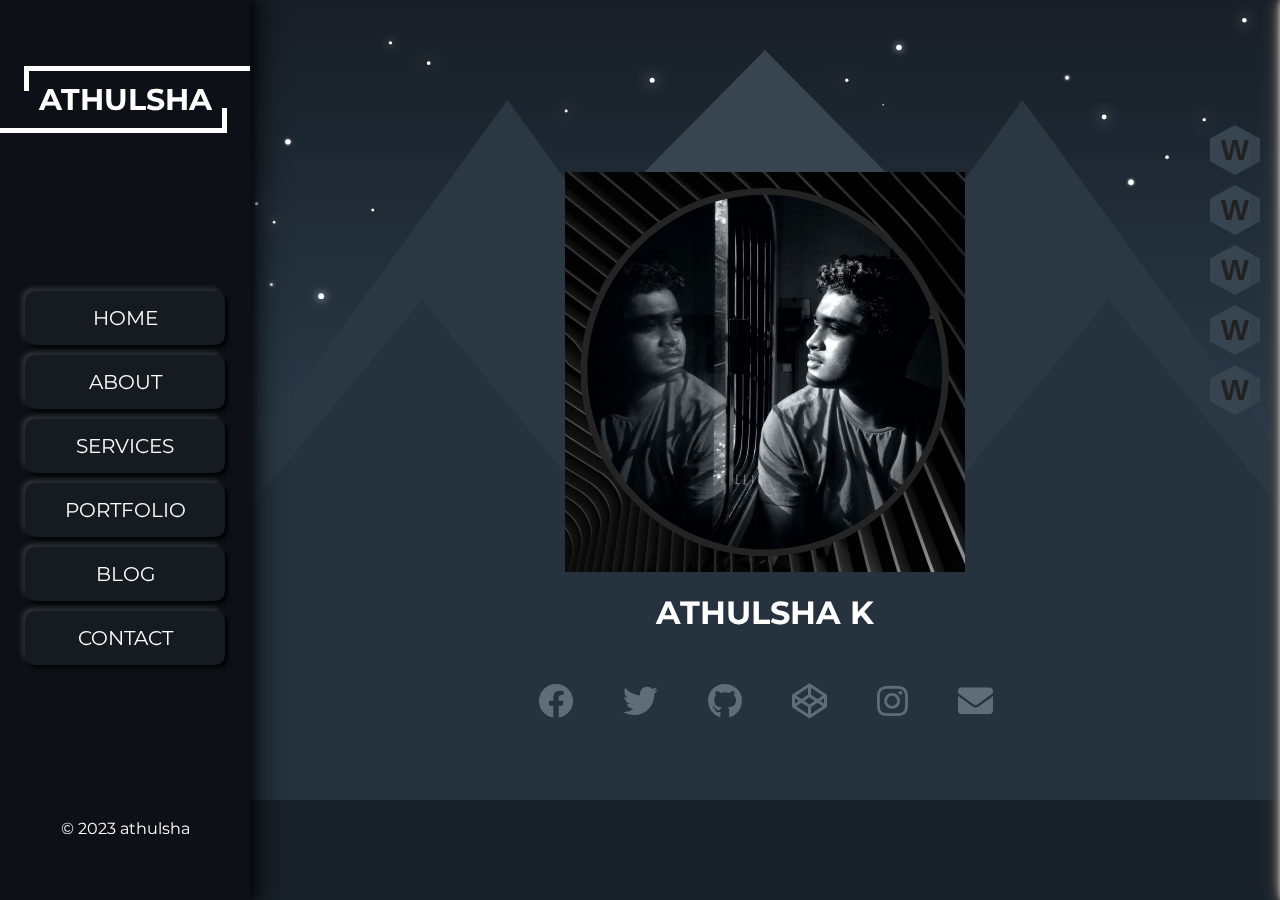
==== commit 30457744: "Update indexnew.html" ====
--- a/indexnew.html
+++ b/indexnew.html
@@ -460,7 +460,7 @@
                     <div class="capabilities right">
                         <p class="c_content">
                             <span class="c_title">Graphics</span>
-                            With a designers eye for details, Shuvro is
+                            With a designers eye for details, athulsha is
                             passionate about implementing designed into highly
                             interactive experience by paying close attention to
                             details, animations and performances.
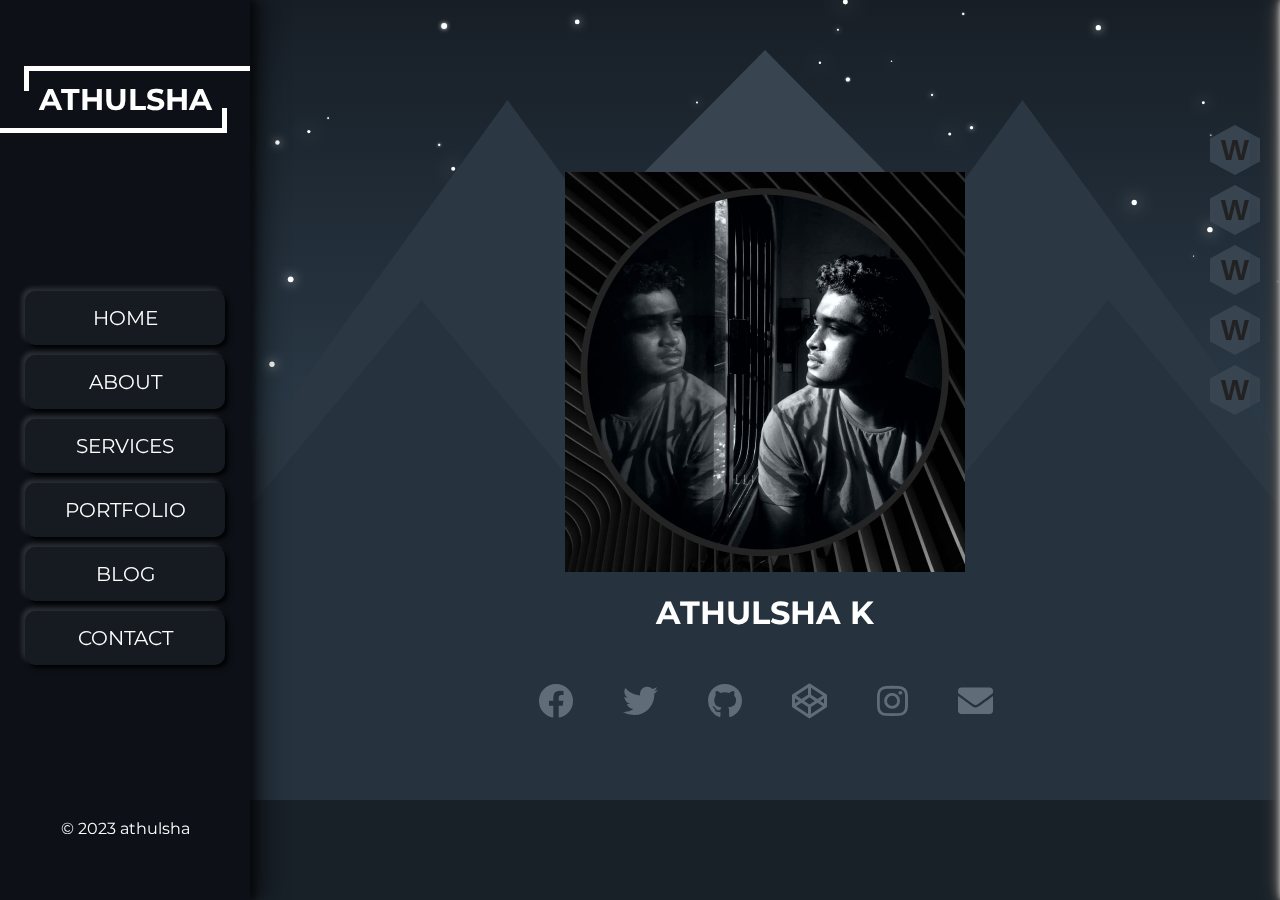
==== commit 661b42dc: "Update indexnew.html" ====
--- a/indexnew.html
+++ b/indexnew.html
@@ -446,7 +446,7 @@
                         <img src="resources/img/elements/web_bg.png" alt="" />
                         <p class="c_content">
                             <span class="c_title">Web</span>
-                            His creative journey started with Web Design. To
+                            His creative journey started with  Design. To
                             code his own designs, he learned how to code and has
                             since then worked hard to stay relevant in both
                             fields. For smooth collaboration with clients he is
